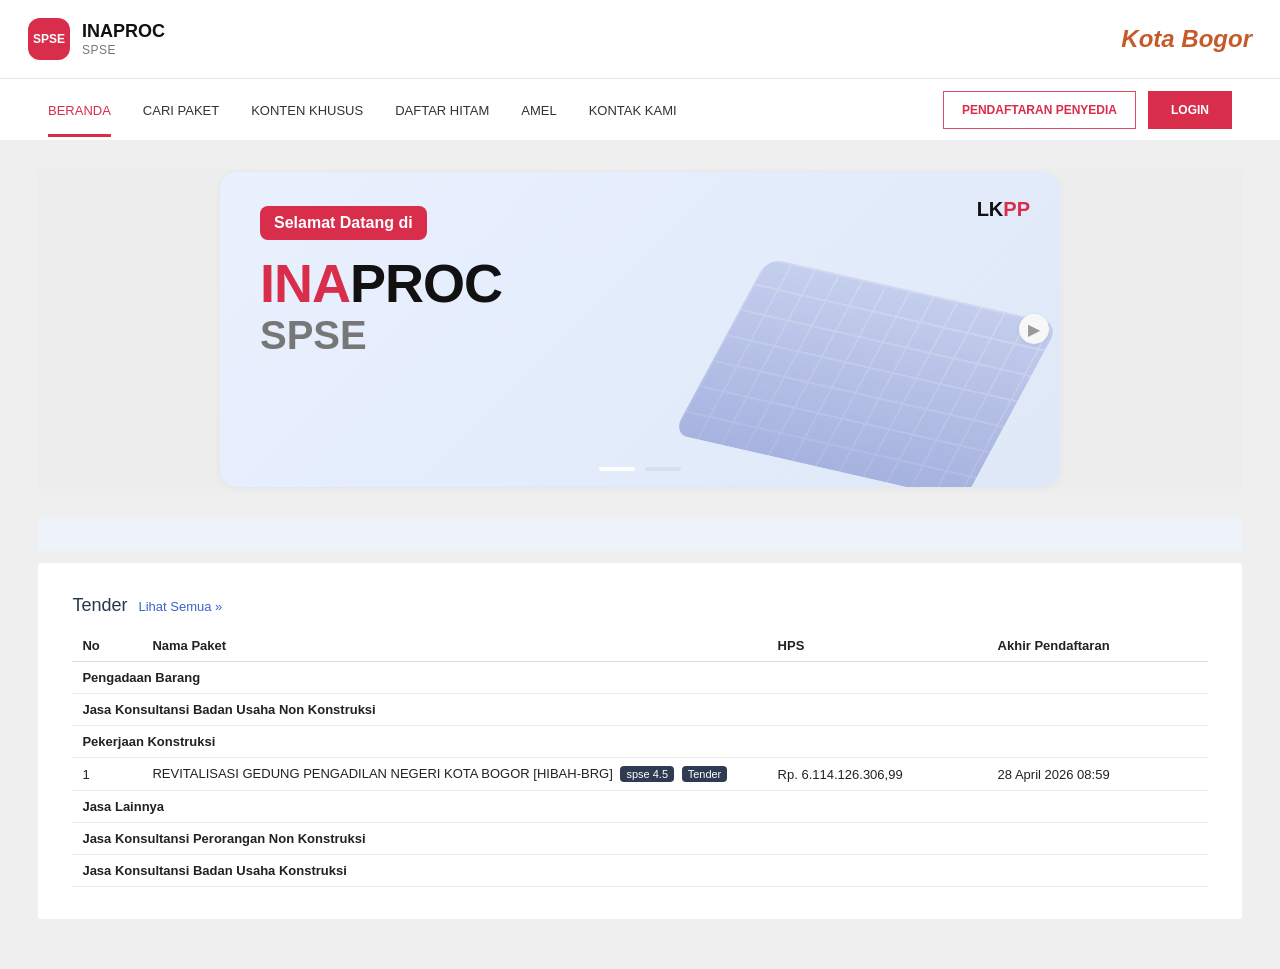
==== index.html @ 6ad7ee0e "Create index.html HELLO SIM" ====
<!DOCTYPE html>
<html lang="id">
<head>
  <meta charset="UTF-8" />
  <meta name="viewport" content="width=device-width, initial-scale=1.0" />
  <title>SIMULASI SPSE - PPK</title>
  <style>
    *{
      box-sizing:border-box;
    }

    body{
      margin:0;
      font-family:Arial, Helvetica, sans-serif;
      background:#efefef;
      color:#222;
    }

    a{
      text-decoration:none;
    }

    .hidden{
      display:none !important;
    }

    /* =========================
       TOP BAR
    ========================= */
    .topbar{
      background:#ffffff;
      border-bottom:1px solid #e5e5e5;
      padding:18px 28px;
      display:flex;
      align-items:center;
      justify-content:space-between;
    }

    .brand{
      display:flex;
      align-items:center;
      gap:12px;
    }

    .brand-logo{
      width:42px;
      height:42px;
      border-radius:12px;
      background:#d92d4c;
      display:flex;
      align-items:center;
      justify-content:center;
      color:#fff;
      font-weight:700;
      font-size:12px;
    }

    .brand-text{
      line-height:1;
    }

    .brand-text .main{
      font-size:18px;
      font-weight:800;
      color:#111;
    }

    .brand-text .sub{
      font-size:12px;
      color:#777;
      margin-top:4px;
      letter-spacing:.5px;
    }

    .city-logo{
      font-size:24px;
      font-style:italic;
      color:#c75a29;
      font-weight:700;
      white-space:nowrap;
    }

    /* =========================
       NAV
    ========================= */
    .nav{
      background:#ffffff;
      display:flex;
      align-items:center;
      gap:32px;
      padding:0 48px;
      height:62px;
      border-bottom:1px solid #ececec;
    }

    .nav a{
      color:#333;
      font-size:13px;
      text-transform:uppercase;
      padding:20px 0 16px 0;
      border-bottom:3px solid transparent;
    }

    .nav a.active{
      color:#d92d4c;
      border-bottom-color:#d92d4c;
    }

    .nav-right{
      margin-left:auto;
      display:flex;
      gap:12px;
      align-items:center;
    }

    .btn-outline{
      border:1px solid #e04b67;
      color:#d92d4c;
      background:#fff;
      padding:11px 18px;
      font-size:12px;
      font-weight:700;
      cursor:pointer;
    }

    .btn-solid{
      border:1px solid #d92d4c;
      background:#d92d4c;
      color:#fff;
      padding:11px 22px;
      font-size:12px;
      font-weight:700;
      cursor:pointer;
    }

    /* =========================
       HOME
    ========================= */
    .page{
      min-height:calc(100vh - 120px);
    }

    .home-wrap{
      padding:28px 0 50px 0;
    }

    .hero-area{
      width:min(1320px, 94%);
      margin:0 auto 28px auto;
      position:relative;
      height:320px;
      display:flex;
      align-items:center;
      justify-content:center;
      background:#ededed;
    }

    .hero-box{
      width:min(840px, 78%);
      height:315px;
      border-radius:18px;
      background:linear-gradient(135deg, #e9f1ff 0%, #dfe8f7 100%);
      position:relative;
      overflow:hidden;
      box-shadow:0 2px 10px rgba(0,0,0,.04);
      padding:34px 40px;
    }

    .hero-badge{
      display:inline-block;
      background:#d92d4c;
      color:#fff;
      font-size:16px;
      font-weight:800;
      padding:8px 14px;
      border-radius:8px;
      margin-bottom:18px;
    }

    .hero-title{
      font-size:54px;
      font-weight:900;
      line-height:.95;
      letter-spacing:-1px;
      margin:0;
      color:#111;
    }

    .hero-title .red{
      color:#d92d4c;
    }

    .hero-sub{
      font-size:40px;
      font-weight:800;
      color:#777;
      margin-top:4px;
    }

    .hero-building{
      position:absolute;
      right:34px;
      bottom:18px;
      width:320px;
      height:180px;
      border-radius:16px;
      background:
        linear-gradient(180deg, rgba(122,134,208,.35), rgba(92,108,192,.55)),
        repeating-linear-gradient(
          90deg,
          rgba(255,255,255,.8) 0,
          rgba(255,255,255,.8) 2px,
          transparent 2px,
          transparent 26px
        ),
        repeating-linear-gradient(
          180deg,
          rgba(255,255,255,.8) 0,
          rgba(255,255,255,.8) 2px,
          transparent 2px,
          transparent 26px
        );
      transform:skew(-18deg) rotate(12deg);
      opacity:.8;
    }

    .hero-lkpp{
      position:absolute;
      top:26px;
      right:30px;
      font-size:20px;
      font-weight:900;
      color:#111;
    }

    .hero-lkpp span{
      color:#d92d4c;
    }

    .slider-dot{
      position:absolute;
      bottom:16px;
      left:50%;
      transform:translateX(-50%);
      display:flex;
      gap:10px;
    }

    .slider-dot span{
      width:36px;
      height:4px;
      border-radius:999px;
      background:#d8deea;
      display:block;
    }

    .slider-dot span.active{
      background:#ffffff;
    }

    .arrow{
      position:absolute;
      top:50%;
      transform:translateY(-50%);
      width:30px;
      height:30px;
      border-radius:50%;
      background:#f7f7f7;
      box-shadow:0 1px 4px rgba(0,0,0,.08);
      color:#999;
      display:flex;
      align-items:center;
      justify-content:center;
      font-size:16px;
    }

    .arrow.left{
      left:16%;
    }

    .arrow.right{
      right:16%;
    }

    .section-strip{
      width:min(1320px, 94%);
      height:34px;
      margin:0 auto 12px auto;
      background:#edf3f9;
      border-radius:2px;
    }

    .table-card{
      width:min(1320px, 94%);
      margin:0 auto;
      background:#ffffff;
      border-radius:3px;
      padding:32px 34px;
    }

    .table-title{
      font-size:18px;
      color:#26364d;
      margin-bottom:14px;
    }

    .table-title a{
      font-size:13px;
      color:#3a62c7;
      margin-left:6px;
    }

    table{
      width:100%;
      border-collapse:collapse;
      font-size:13px;
    }

    thead th{
      text-align:left;
      padding:8px 10px;
      border-bottom:1px solid #dadada;
    }

    tbody td{
      padding:8px 10px;
      border-bottom:1px solid #ececec;
    }

    .badge-mini{
      display:inline-block;
      font-size:11px;
      background:#2f3b52;
      color:#fff;
      border-radius:4px;
      padding:2px 6px;
      margin-left:4px;
    }

    /* =========================
       MODAL PILIH USER
    ========================= */
    .modal-overlay{
      position:fixed;
      inset:0;
      background:rgba(0,0,0,.35);
      display:flex;
      align-items:center;
      justify-content:center;
      z-index:50;
      padding:20px;
    }

    .modal{
      width:560px;
      max-width:100%;
      background:#fff;
      border-radius:4px;
      overflow:hidden;
      box-shadow:0 10px 30px rgba(0,0,0,.2);
    }

    .modal-head{
      padding:14px 16px;
      border-bottom:1px solid #ddd;
      font-size:14px;
      color:#444;
      display:flex;
      align-items:center;
      justify-content:space-between;
    }

    .close-btn{
      border:none;
      background:none;
      font-size:24px;
      line-height:1;
      cursor:pointer;
      color:#888;
    }

    .modal-body{
      padding:30px 24px 36px 24px;
      display:flex;
      justify-content:center;
      gap:14px;
    }

    .choice-btn{
      min-width:170px;
      height:34px;
      border:1px solid #d5dbe4;
      background:#fff;
      color:#3c4560;
      font-size:16px;
      cursor:pointer;
    }

    /* =========================
       LOGIN PAGE
    ========================= */
    .login-page{
      min-height:100vh;
      background:#efefef;
    }

    .login-center{
      max-width:360px;
      margin:0 auto;
      padding-top:130px;
      padding-bottom:80px;
      text-align:center;
    }

    .login-brand{
      display:inline-flex;
      align-items:center;
      gap:10px;
      margin-bottom:28px;
    }

    .login-card{
      background:#f9f9f9;
      padding:20px 18px 22px 18px;
      border-radius:2px;
      box-shadow:0 0 0 1px rgba(0,0,0,.03);
      text-align:left;
    }

    .login-title{
      text-align:center;
      font-size:18px;
      font-weight:800;
      color:#13233f;
      margin-bottom:18px;
    }

    .input-group{
      display:flex;
      margin-bottom:14px;
      width:100%;
    }

    .icon-box{
      width:34px;
      min-width:34px;
      background:#f0f0f0;
      border:1px solid #ccd3db;
      border-right:none;
      display:flex;
      align-items:center;
      justify-content:center;
      color:#506070;
      font-size:14px;
    }

    .input-group input{
      width:100%;
      height:34px;
      border:1px solid #ccd3db;
      outline:none;
      padding:0 12px;
      font-size:14px;
      background:#fff;
    }

    .input-group input[readonly],
    .input-group input[disabled]{
      background:#f7f9fb;
      color:#2d3d55;
      cursor:not-allowed;
    }

    .eye-btn{
      width:38px;
      border:1px solid #ccd3db;
      border-left:none;
      background:#f0f0f0;
      cursor:pointer;
      color:#506070;
      font-size:15px;
    }

    .captcha-box{
      width:205px;
      height:58px;
      margin:0 auto 8px auto;
      background:
        linear-gradient(transparent 0, transparent 100%),
        repeating-linear-gradient(
          0deg,
          rgba(0,0,0,.28) 0,
          rgba(0,0,0,.28) 1px,
          transparent 1px,
          transparent 9px
        ),
        repeating-linear-gradient(
          90deg,
          rgba(0,0,0,.28) 0,
          rgba(0,0,0,.28) 1px,
          transparent 1px,
          transparent 9px
        );
      display:flex;
      align-items:center;
      justify-content:center;
      font-size:26px;
      font-weight:900;
      color:#111;
      letter-spacing:1px;
      user-select:none;
      position:relative;
      overflow:hidden;
    }

    .captcha-box::before{
      content:"";
      position:absolute;
      width:160%;
      height:4px;
      background:#000;
      transform:rotate(-12deg);
      top:24px;
      left:-25%;
      opacity:.9;
    }

    .captcha-note{
      text-align:center;
      font-size:13px;
      margin:8px 0 12px 0;
      color:#222;
    }

    .small-note{
      text-align:center;
      font-size:12px;
      color:#444;
      line-height:1.45;
      margin:10px 0 14px 0;
    }

    .small-note a{
      color:#2157c8;
    }

    .login-submit{
      display:block;
      width:170px;
      height:30px;
      margin:0 auto 16px auto;
      border:1px solid #d6d6d6;
      background:#fff;
      cursor:pointer;
    }

    .back-home{
      text-align:center;
      font-size:13px;
      margin-bottom:18px;
    }

    .back-home a{
      color:#3560d0;
    }

    .forgot{
      text-align:center;
      font-size:13px;
    }

    .forgot a{
      color:#3560d0;
    }

    /* =========================
       PLACEHOLDER PAGE
    ========================= */
    .after-login{
      min-height:100vh;
      background:#f3f5f8;
    }

    .after-wrap{
      width:min(1100px, 94%);
      margin:0 auto;
      padding:28px 0 50px 0;
    }

    .info-card{
      background:#fff;
      border-radius:14px;
      padding:24px;
      box-shadow:0 8px 24px rgba(0,0,0,.06);
      margin-top:24px;
    }

    .info-card h2{
      margin:0 0 10px 0;
      font-size:24px;
      color:#15233b;
    }

    .info-card p{
      margin:0;
      color:#5d6a7c;
      line-height:1.6;
    }

    .user-chip{
      display:inline-flex;
      align-items:center;
      gap:10px;
      background:#eef3fb;
      color:#183b72;
      border:1px solid #d7e3f6;
      border-radius:999px;
      padding:10px 14px;
      font-size:14px;
      font-weight:700;
    }

    .next-btn{
      margin-top:18px;
      display:inline-block;
      background:#d92d4c;
      color:#fff;
      padding:12px 18px;
      border-radius:10px;
      font-weight:700;
    }

    @media (max-width: 900px){
      .nav{
        gap:18px;
        padding:0 18px;
        overflow:auto;
      }

      .city-logo{
        display:none;
      }

      .hero-box{
        width:92%;
        height:auto;
        min-height:300px;
      }

      .hero-title{
        font-size:42px;
      }

      .hero-sub{
        font-size:28px;
      }

      .hero-building{
        width:220px;
        height:130px;
        right:18px;
      }

      .arrow.left{
        left:6px;
      }

      .arrow.right{
        right:6px;
      }
    }

    @media (max-width: 640px){
      .topbar{
        padding:14px 16px;
      }

      .nav{
        height:auto;
        padding:10px 12px;
      }

      .hero-area{
        height:auto;
      }

      .hero-box{
        padding:24px 20px 70px 20px;
      }

      .hero-title{
        font-size:34px;
      }

      .hero-sub{
        font-size:24px;
      }

      .hero-building{
        position:absolute;
        width:180px;
        height:110px;
      }

      .modal-body{
        flex-direction:column;
        align-items:center;
      }

      .choice-btn{
        width:100%;
        max-width:260px;
      }
    }
  </style>
</head>
<body>
  <!-- =========================
       HOME PAGE
  ========================= -->
  <section id="homePage" class="page">
    <div class="topbar">
      <div class="brand">
        <div class="brand-logo">SPSE</div>
        <div class="brand-text">
          <div class="main">INAPROC</div>
          <div class="sub">SPSE</div>
        </div>
      </div>
      <div class="city-logo">Kota Bogor</div>
    </div>

    <div class="nav">
      <a href="#" class="active">BERANDA</a>
      <a href="#">CARI PAKET</a>
      <a href="#">KONTEN KHUSUS</a>
      <a href="#">DAFTAR HITAM</a>
      <a href="#">AMEL</a>
      <a href="#">KONTAK KAMI</a>

      <div class="nav-right">
        <button class="btn-outline">PENDAFTARAN PENYEDIA</button>
        <button class="btn-solid" id="openLoginBtn">LOGIN</button>
      </div>
    </div>

    <div class="home-wrap">
      <div class="hero-area">
        <div class="arrow left">&#9664;</div>

        <div class="hero-box">
          <div class="hero-lkpp">LK<span>PP</span></div>
          <div class="hero-badge">Selamat Datang di</div>
          <h1 class="hero-title">
            <span class="red">INA</span>PROC
          </h1>
          <div class="hero-sub">SPSE</div>
          <div class="hero-building"></div>

          <div class="slider-dot">
            <span class="active"></span>
            <span></span>
          </div>
        </div>

        <div class="arrow right">&#9654;</div>
      </div>

      <div class="section-strip"></div>

      <div class="table-card">
        <div class="table-title">
          Tender <a href="#">Lihat Semua »</a>
        </div>

        <table>
          <thead>
            <tr>
              <th style="width:70px;">No</th>
              <th>Nama Paket</th>
              <th style="width:220px;">HPS</th>
              <th style="width:220px;">Akhir Pendaftaran</th>
            </tr>
          </thead>
          <tbody>
            <tr>
              <td colspan="4"><strong>Pengadaan Barang</strong></td>
            </tr>
            <tr>
              <td colspan="4"><strong>Jasa Konsultansi Badan Usaha Non Konstruksi</strong></td>
            </tr>
            <tr>
              <td colspan="4"><strong>Pekerjaan Konstruksi</strong></td>
            </tr>
            <tr>
              <td>1</td>
              <td>
                REVITALISASI GEDUNG PENGADILAN NEGERI KOTA BOGOR [HIBAH-BRG]
                <span class="badge-mini">spse 4.5</span>
                <span class="badge-mini">Tender</span>
              </td>
              <td>Rp. 6.114.126.306,99</td>
              <td>28 April 2026 08:59</td>
            </tr>
            <tr>
              <td colspan="4"><strong>Jasa Lainnya</strong></td>
            </tr>
            <tr>
              <td colspan="4"><strong>Jasa Konsultansi Perorangan Non Konstruksi</strong></td>
            </tr>
            <tr>
              <td colspan="4"><strong>Jasa Konsultansi Badan Usaha Konstruksi</strong></td>
            </tr>
          </tbody>
        </table>
      </div>
    </div>
  </section>

  <!-- =========================
       LOGIN CHOICE MODAL
  ========================= -->
  <div id="loginModal" class="modal-overlay hidden">
    <div class="modal">
      <div class="modal-head">
        <span>PILIH JENIS USER</span>
        <button class="close-btn" id="closeModalBtn">&times;</button>
      </div>
      <div class="modal-body">
        <button class="choice-btn" id="penyediaBtn">PENYEDIA</button>
        <button class="choice-btn" id="nonPenyediaBtn">NON PENYEDIA</button>
      </div>
    </div>
  </div>

  <!-- =========================
       LOGIN NON PENYEDIA
  ========================= -->
  <section id="loginPage" class="login-page hidden">
    <div class="login-center">
      <div class="login-brand">
        <div class="brand-logo">SPSE</div>
        <div class="brand-text">
          <div class="main">INAPROC</div>
          <div class="sub">SPSE</div>
        </div>
      </div>

      <div class="login-card">
        <div class="login-title">LOGIN NON PENYEDIA</div>

        <div class="input-group">
          <div class="icon-box">👤</div>
          <input
            type="text"
            id="userIdField"
            value="PPK"
            readonly
          />
        </div>

        <div class="input-group">
          <div class="icon-box">🔒</div>
          <input
            type="password"
            id="passwordField"
            value="ppk12345"
            readonly
          />
          <button class="eye-btn" id="togglePasswordBtn" type="button">👁</button>
        </div>

        <div class="captcha-box" id="captchaText">zsbmjq</div>
        <div class="captcha-note">
          Untuk menjamin keamanan, isikan Kode di atas!
        </div>

        <div class="input-group">
          <div class="icon-box">🛡️</div>
          <input
            type="text"
            id="captchaField"
            value="zsbmjq"
            readonly
          />
        </div>

        <div class="small-note">
          Jika Anda kesulitan membaca Kode di atas,<br />
          <a href="#" id="refreshCaptchaLink">klik di sini</a> untuk mengganti Kode baru.
        </div>

        <button class="login-submit" id="loginSubmitBtn" type="button">Login</button>

        <div class="back-home">
          Kembali ke <a href="#" id="backHomeBtn">Beranda</a>
        </div>

        <div class="forgot">
          <a href="#">🔒 Lupa Password?</a>
        </div>
      </div>
    </div>
  </section>

  <!-- =========================
       AFTER LOGIN PLACEHOLDER
  ========================= -->
  <section id="afterLoginPage" class="after-login hidden">
    <div class="topbar">
      <div class="brand">
        <div class="brand-logo">SPSE</div>
        <div class="brand-text">
          <div class="main">INAPROC</div>
          <div class="sub">SIMULASI PPK</div>
        </div>
      </div>
      <div class="user-chip">
        Login sebagai: <span id="loggedUserText">PPK</span>
      </div>
    </div>

    <div class="after-wrap">
      <div class="info-card">
        <h2>Berhasil Login</h2>
        <p>
          Ini baru tahap awal simulasi login Non Penyedia untuk user PPK.
          Setelah ini, tahap berikutnya kita buat halaman menu dan form
          <strong>Pencatatan Paket Non Tender</strong>.
        </p>

        <a href="#" class="next-btn">Lanjut ke Tahap Berikutnya</a>
      </div>
    </div>
  </section>

  <script>
    const homePage = document.getElementById("homePage");
    const loginModal = document.getElementById("loginModal");
    const loginPage = document.getElementById("loginPage");
    const afterLoginPage = document.getElementById("afterLoginPage");

    const openLoginBtn = document.getElementById("openLoginBtn");
    const closeModalBtn = document.getElementById("closeModalBtn");
    const nonPenyediaBtn = document.getElementById("nonPenyediaBtn");
    const penyediaBtn = document.getElementById("penyediaBtn");

    const togglePasswordBtn = document.getElementById("togglePasswordBtn");
    const passwordField = document.getElementById("passwordField");
    const loginSubmitBtn = document.getElementById("loginSubmitBtn");
    const backHomeBtn = document.getElementById("backHomeBtn");
    const refreshCaptchaLink = document.getElementById("refreshCaptchaLink");
    const captchaText = document.getElementById("captchaText");
    const captchaField = document.getElementById("captchaField");
    const loggedUserText = document.getElementById("loggedUserText");

    function showPage(pageName){
      homePage.classList.add("hidden");
      loginPage.classList.add("hidden");
      afterLoginPage.classList.add("hidden");
      loginModal.classList.add("hidden");

      if(pageName === "home"){
        homePage.classList.remove("hidden");
      }

      if(pageName === "login"){
        loginPage.classList.remove("hidden");
      }

      if(pageName === "after-login"){
        afterLoginPage.classList.remove("hidden");
      }
    }

    function openModal(){
      loginModal.classList.remove("hidden");
    }

    function closeModal(){
      loginModal.classList.add("hidden");
    }

    openLoginBtn.addEventListener("click", function(){
      openModal();
    });

    closeModalBtn.addEventListener("click", function(){
      closeModal();
    });

    loginModal.addEventListener("click", function(e){
      if(e.target === loginModal){
        closeModal();
      }
    });

    penyediaBtn.addEventListener("click", function(){
      alert("Untuk sementara simulasi baru dibuat untuk user NON PENYEDIA / PPK.");
    });

    nonPenyediaBtn.addEventListener("click", function(){
      closeModal();
      showPage("login");
      window.scrollTo(0, 0);
    });

    togglePasswordBtn.addEventListener("click", function(){
      if(passwordField.type === "password"){
        passwordField.type = "text";
      } else {
        passwordField.type = "password";
      }
    });

    function generateCaptcha(length = 6){
      const chars = "abcdefghjkmnpqrstuvwxyz23456789";
      let result = "";
      for(let i = 0; i < length; i++){
        result += chars.charAt(Math.floor(Math.random() * chars.length));
      }
      return result;
    }

    refreshCaptchaLink.addEventListener("click", function(e){
      e.preventDefault();
      const newCaptcha = generateCaptcha(6);
      captchaText.textContent = newCaptcha;
      captchaField.value = newCaptcha;
    });

    loginSubmitBtn.addEventListener("click", function(){
      loggedUserText.textContent = "PPK";
      showPage("after-login");
      window.scrollTo(0, 0);
    });

    backHomeBtn.addEventListener("click", function(e){
      e.preventDefault();
      showPage("home");
      window.scrollTo(0, 0);
    });

    showPage("home");
  </script>
</body>
</html>
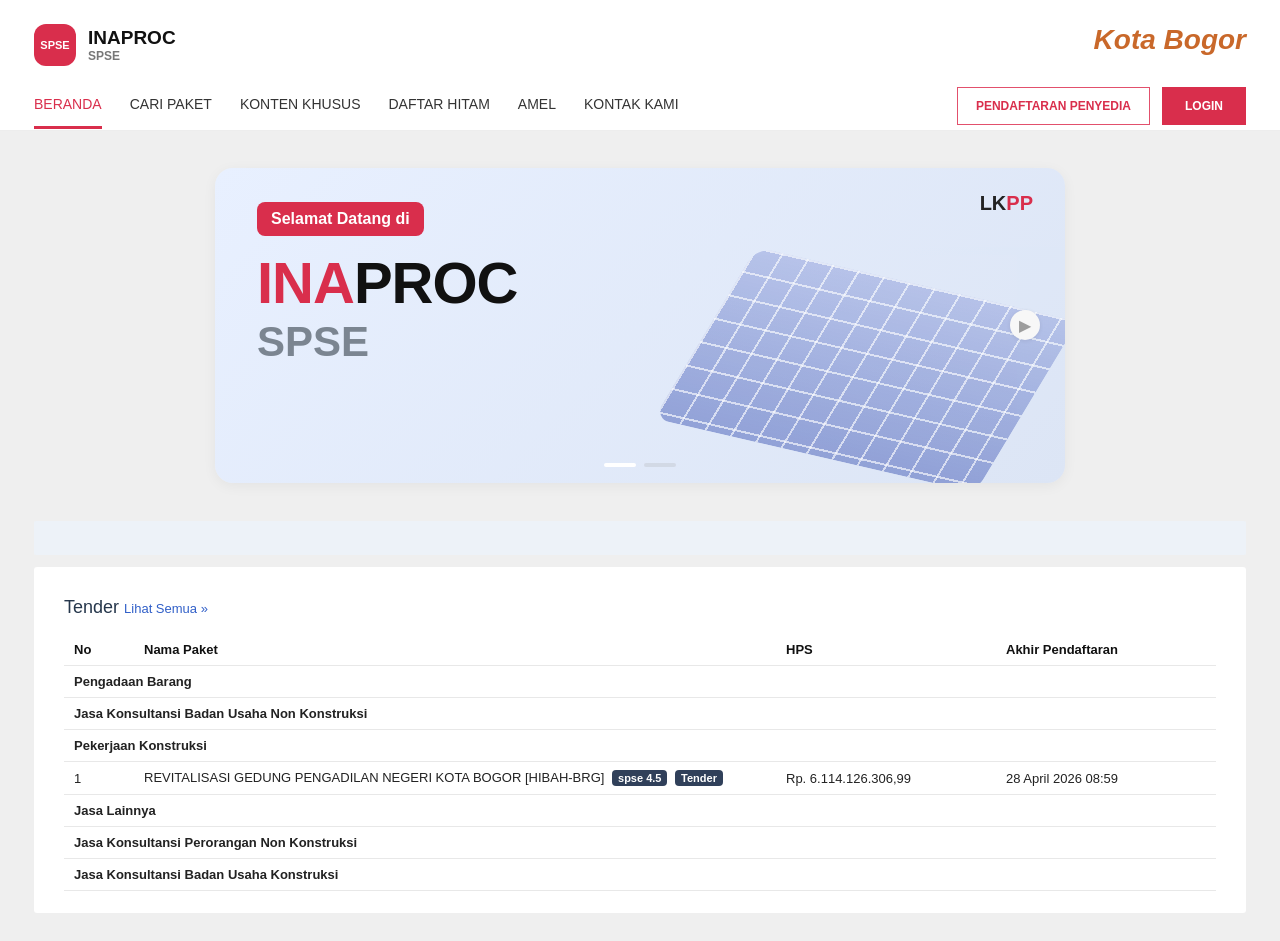
==== commit 93253d45: "Update index.html step 2 hell" ====
--- a/index.html
+++ b/index.html
@@ -3,7 +3,7 @@
 <head>
   <meta charset="UTF-8" />
   <meta name="viewport" content="width=device-width, initial-scale=1.0" />
-  <title>SIMULASI SPSE - PPK</title>
+  <title>Simulasi SPSE PPK - Pencatatan Non Tender</title>
   <style>
     *{
       box-sizing:border-box;
@@ -18,41 +18,58 @@
 
     a{
       text-decoration:none;
+      color:inherit;
+    }
+
+    button,
+    select,
+    input{
+      font-family:inherit;
     }
 
     .hidden{
       display:none !important;
     }
 
-    /* =========================
-       TOP BAR
-    ========================= */
+    .container{
+      width:calc(100% - 68px);
+      margin:0 auto;
+    }
+
     .topbar{
-      background:#ffffff;
-      border-bottom:1px solid #e5e5e5;
-      padding:18px 28px;
-      display:flex;
-      align-items:center;
+      background:#fff;
+      min-height:120px;
+      border-bottom:1px solid #ededed;
+      padding:20px 0 0 0;
+    }
+
+    .topbar-inner{
+      width:calc(100% - 68px);
+      margin:0 auto;
+      display:flex;
       justify-content:space-between;
+      align-items:flex-start;
     }
 
     .brand{
       display:flex;
       align-items:center;
       gap:12px;
-    }
-
-    .brand-logo{
+      padding-top:4px;
+    }
+
+    .brand-icon{
       width:42px;
       height:42px;
       border-radius:12px;
-      background:#d92d4c;
+      background:#d92e4c;
       display:flex;
       align-items:center;
       justify-content:center;
       color:#fff;
+      font-size:11px;
       font-weight:700;
-      font-size:12px;
+      flex:none;
     }
 
     .brand-text{
@@ -60,115 +77,101 @@
     }
 
     .brand-text .main{
-      font-size:18px;
+      font-size:19px;
       font-weight:800;
       color:#111;
     }
 
     .brand-text .sub{
+      margin-top:3px;
       font-size:12px;
       color:#777;
+      font-weight:700;
+    }
+
+    .logo-kota{
+      font-size:28px;
+      font-weight:700;
+      font-style:italic;
+      color:#c9682a;
       margin-top:4px;
-      letter-spacing:.5px;
-    }
-
-    .city-logo{
-      font-size:24px;
-      font-style:italic;
-      color:#c75a29;
-      font-weight:700;
+      user-select:none;
+    }
+
+    .nav{
+      width:calc(100% - 68px);
+      margin:16px auto 0 auto;
+      display:flex;
+      align-items:center;
+      gap:28px;
+      min-height:48px;
+      overflow:auto;
       white-space:nowrap;
     }
 
-    /* =========================
-       NAV
-    ========================= */
-    .nav{
-      background:#ffffff;
-      display:flex;
-      align-items:center;
-      gap:32px;
-      padding:0 48px;
-      height:62px;
-      border-bottom:1px solid #ececec;
-    }
-
     .nav a{
+      font-size:14px;
       color:#333;
-      font-size:13px;
-      text-transform:uppercase;
-      padding:20px 0 16px 0;
+      padding:12px 0 14px 0;
       border-bottom:3px solid transparent;
     }
 
     .nav a.active{
-      color:#d92d4c;
-      border-bottom-color:#d92d4c;
+      color:#d92e4c;
+      border-bottom-color:#d92e4c;
     }
 
     .nav-right{
       margin-left:auto;
       display:flex;
+      align-items:center;
       gap:12px;
-      align-items:center;
     }
 
     .btn-outline{
-      border:1px solid #e04b67;
-      color:#d92d4c;
+      border:1px solid #e2506c;
       background:#fff;
+      color:#d92e4c;
+      font-size:12px;
       padding:11px 18px;
-      font-size:12px;
       font-weight:700;
       cursor:pointer;
     }
 
-    .btn-solid{
-      border:1px solid #d92d4c;
-      background:#d92d4c;
+    .btn-danger{
+      border:1px solid #d92e4c;
+      background:#d92e4c;
       color:#fff;
+      font-size:12px;
       padding:11px 22px;
-      font-size:12px;
       font-weight:700;
       cursor:pointer;
     }
 
-    /* =========================
-       HOME
-    ========================= */
-    .page{
-      min-height:calc(100vh - 120px);
-    }
-
-    .home-wrap{
-      padding:28px 0 50px 0;
-    }
-
     .hero-area{
-      width:min(1320px, 94%);
-      margin:0 auto 28px auto;
+      margin:24px auto 26px auto;
+      width:calc(100% - 68px);
+      min-height:340px;
+      display:flex;
+      justify-content:center;
+      align-items:center;
       position:relative;
-      height:320px;
-      display:flex;
-      align-items:center;
-      justify-content:center;
-      background:#ededed;
-    }
-
-    .hero-box{
-      width:min(840px, 78%);
-      height:315px;
+    }
+
+    .hero-slide{
+      width:min(850px, 78%);
+      min-height:315px;
       border-radius:18px;
-      background:linear-gradient(135deg, #e9f1ff 0%, #dfe8f7 100%);
+      background:linear-gradient(135deg, #e8f0ff 0%, #dce5f5 100%);
+      box-shadow:0 3px 14px rgba(0,0,0,.05);
       position:relative;
       overflow:hidden;
-      box-shadow:0 2px 10px rgba(0,0,0,.04);
-      padding:34px 40px;
+      padding:34px 42px;
     }
 
     .hero-badge{
       display:inline-block;
-      background:#d92d4c;
+      background:#d92e4c;
       color:#fff;
       font-size:16px;
       font-weight:800;
@@ -178,136 +181,122 @@
     }
 
     .hero-title{
-      font-size:54px;
+      font-size:58px;
       font-weight:900;
-      line-height:.95;
-      letter-spacing:-1px;
+      line-height:1;
       margin:0;
       color:#111;
+      letter-spacing:-1px;
     }
 
     .hero-title .red{
-      color:#d92d4c;
+      color:#d92e4c;
     }
 
     .hero-sub{
-      font-size:40px;
+      margin-top:6px;
+      font-size:42px;
       font-weight:800;
-      color:#777;
-      margin-top:4px;
-    }
-
-    .hero-building{
+      color:#7b8591;
+    }
+
+    .hero-build{
       position:absolute;
+      width:330px;
+      height:190px;
       right:34px;
       bottom:18px;
-      width:320px;
-      height:180px;
       border-radius:16px;
       background:
-        linear-gradient(180deg, rgba(122,134,208,.35), rgba(92,108,192,.55)),
-        repeating-linear-gradient(
-          90deg,
-          rgba(255,255,255,.8) 0,
-          rgba(255,255,255,.8) 2px,
-          transparent 2px,
-          transparent 26px
-        ),
-        repeating-linear-gradient(
-          180deg,
-          rgba(255,255,255,.8) 0,
-          rgba(255,255,255,.8) 2px,
-          transparent 2px,
-          transparent 26px
-        );
-      transform:skew(-18deg) rotate(12deg);
-      opacity:.8;
+        repeating-linear-gradient(90deg, rgba(255,255,255,.65) 0, rgba(255,255,255,.65) 2px, transparent 2px, transparent 26px),
+        repeating-linear-gradient(180deg, rgba(255,255,255,.65) 0, rgba(255,255,255,.65) 2px, transparent 2px, transparent 26px),
+        linear-gradient(180deg, rgba(117,135,210,.45), rgba(83,105,189,.65));
+      transform:rotate(13deg) skew(-18deg);
+      opacity:.85;
     }
 
     .hero-lkpp{
       position:absolute;
-      top:26px;
-      right:30px;
+      top:24px;
+      right:32px;
       font-size:20px;
       font-weight:900;
-      color:#111;
-    }
-
-    .hero-lkpp span{
-      color:#d92d4c;
-    }
-
-    .slider-dot{
+    }
+
+    .hero-lkpp .red{
+      color:#d92e4c;
+    }
+
+    .hero-arrow{
+      width:30px;
+      height:30px;
+      border-radius:50%;
+      display:flex;
+      align-items:center;
+      justify-content:center;
+      background:#f7f7f7;
+      box-shadow:0 1px 4px rgba(0,0,0,.08);
+      color:#9d9d9d;
+      position:absolute;
+      top:50%;
+      transform:translateY(-50%);
+      user-select:none;
+    }
+
+    .hero-arrow.left{
+      left:17%;
+    }
+
+    .hero-arrow.right{
+      right:17%;
+    }
+
+    .hero-dots{
       position:absolute;
       bottom:16px;
       left:50%;
       transform:translateX(-50%);
       display:flex;
-      gap:10px;
-    }
-
-    .slider-dot span{
-      width:36px;
+      gap:8px;
+    }
+
+    .hero-dots span{
+      display:block;
+      width:32px;
       height:4px;
       border-radius:999px;
-      background:#d8deea;
-      display:block;
-    }
-
-    .slider-dot span.active{
-      background:#ffffff;
-    }
-
-    .arrow{
-      position:absolute;
-      top:50%;
-      transform:translateY(-50%);
-      width:30px;
-      height:30px;
-      border-radius:50%;
-      background:#f7f7f7;
-      box-shadow:0 1px 4px rgba(0,0,0,.08);
-      color:#999;
-      display:flex;
-      align-items:center;
-      justify-content:center;
-      font-size:16px;
-    }
-
-    .arrow.left{
-      left:16%;
-    }
-
-    .arrow.right{
-      right:16%;
-    }
-
-    .section-strip{
-      width:min(1320px, 94%);
+      background:#d2d9e5;
+    }
+
+    .hero-dots span.active{
+      background:#fff;
+    }
+
+    .strip{
+      width:calc(100% - 68px);
       height:34px;
       margin:0 auto 12px auto;
-      background:#edf3f9;
+      background:#edf2f8;
       border-radius:2px;
     }
 
-    .table-card{
-      width:min(1320px, 94%);
-      margin:0 auto;
-      background:#ffffff;
+    .panel{
+      width:calc(100% - 68px);
+      margin:0 auto 28px auto;
+      background:#fff;
       border-radius:3px;
-      padding:32px 34px;
-    }
-
-    .table-title{
+      padding:30px 30px 22px 30px;
+    }
+
+    .panel-title{
       font-size:18px;
-      color:#26364d;
-      margin-bottom:14px;
-    }
-
-    .table-title a{
+      color:#26374c;
+      margin-bottom:16px;
+    }
+
+    .panel-title a{
+      color:#305fc8;
       font-size:13px;
-      color:#3a62c7;
-      margin-left:6px;
     }
 
     table{
@@ -316,38 +305,41 @@
       font-size:13px;
     }
 
-    thead th{
+    th,
+    td{
+      padding:8px 10px;
+      border-bottom:1px solid #e8e8e8;
+      vertical-align:middle;
+    }
+
+    th{
       text-align:left;
-      padding:8px 10px;
-      border-bottom:1px solid #dadada;
-    }
-
-    tbody td{
-      padding:8px 10px;
-      border-bottom:1px solid #ececec;
-    }
-
-    .badge-mini{
+      color:#111;
+    }
+
+    .tag{
       display:inline-block;
-      font-size:11px;
-      background:#2f3b52;
+      background:#30405a;
       color:#fff;
       border-radius:4px;
+      font-size:11px;
       padding:2px 6px;
+      font-weight:700;
       margin-left:4px;
     }
 
-    /* =========================
-       MODAL PILIH USER
-    ========================= */
+    .green{
+      background:#21a55b;
+    }
+
     .modal-overlay{
       position:fixed;
       inset:0;
-      background:rgba(0,0,0,.35);
+      background:rgba(0,0,0,.34);
       display:flex;
       align-items:center;
       justify-content:center;
-      z-index:50;
+      z-index:5000;
       padding:20px;
     }
 
@@ -357,57 +349,54 @@
       background:#fff;
       border-radius:4px;
       overflow:hidden;
-      box-shadow:0 10px 30px rgba(0,0,0,.2);
+      box-shadow:0 15px 38px rgba(0,0,0,.22);
     }
 
     .modal-head{
       padding:14px 16px;
       border-bottom:1px solid #ddd;
+      display:flex;
+      justify-content:space-between;
+      align-items:center;
       font-size:14px;
       color:#444;
-      display:flex;
-      align-items:center;
-      justify-content:space-between;
-    }
-
-    .close-btn{
+    }
+
+    .modal-body{
+      padding:30px 24px 36px 24px;
+      display:flex;
+      gap:14px;
+      justify-content:center;
+    }
+
+    .modal-close{
+      background:none;
       border:none;
-      background:none;
       font-size:24px;
-      line-height:1;
       cursor:pointer;
       color:#888;
-    }
-
-    .modal-body{
-      padding:30px 24px 36px 24px;
-      display:flex;
-      justify-content:center;
-      gap:14px;
+      line-height:1;
     }
 
     .choice-btn{
       min-width:170px;
       height:34px;
-      border:1px solid #d5dbe4;
+      border:1px solid #d8dee8;
       background:#fff;
-      color:#3c4560;
+      color:#34425e;
       font-size:16px;
       cursor:pointer;
     }
 
-    /* =========================
-       LOGIN PAGE
-    ========================= */
     .login-page{
       min-height:100vh;
       background:#efefef;
     }
 
-    .login-center{
+    .login-wrap{
       max-width:360px;
       margin:0 auto;
-      padding-top:130px;
+      padding-top:126px;
       padding-bottom:80px;
       text-align:center;
     }
@@ -420,65 +409,61 @@
     }
 
     .login-card{
-      background:#f9f9f9;
+      background:#f8f8f8;
       padding:20px 18px 22px 18px;
       border-radius:2px;
+      text-align:left;
       box-shadow:0 0 0 1px rgba(0,0,0,.03);
-      text-align:left;
     }
 
     .login-title{
       text-align:center;
       font-size:18px;
       font-weight:800;
-      color:#13233f;
+      color:#14243f;
       margin-bottom:18px;
     }
 
-    .input-group{
-      display:flex;
+    .field-row{
+      display:flex;
+      width:100%;
       margin-bottom:14px;
-      width:100%;
-    }
-
-    .icon-box{
+    }
+
+    .field-icon{
       width:34px;
       min-width:34px;
-      background:#f0f0f0;
+      display:flex;
+      align-items:center;
+      justify-content:center;
       border:1px solid #ccd3db;
       border-right:none;
-      display:flex;
-      align-items:center;
-      justify-content:center;
-      color:#506070;
-      font-size:14px;
-    }
-
-    .input-group input{
+      background:#f0f0f0;
+      color:#5d6777;
+    }
+
+    .field-row input{
       width:100%;
       height:34px;
       border:1px solid #ccd3db;
       outline:none;
       padding:0 12px;
+      background:#fff;
       font-size:14px;
-      background:#fff;
-    }
-
-    .input-group input[readonly],
-    .input-group input[disabled]{
+    }
+
+    .field-row input[readonly]{
       background:#f7f9fb;
-      color:#2d3d55;
+      color:#2a3b56;
       cursor:not-allowed;
     }
 
     .eye-btn{
-      width:38px;
+      width:40px;
       border:1px solid #ccd3db;
       border-left:none;
       background:#f0f0f0;
       cursor:pointer;
-      color:#506070;
-      font-size:15px;
     }
 
     .captcha-box{
@@ -486,54 +471,36 @@
       height:58px;
       margin:0 auto 8px auto;
       background:
-        linear-gradient(transparent 0, transparent 100%),
-        repeating-linear-gradient(
-          0deg,
-          rgba(0,0,0,.28) 0,
-          rgba(0,0,0,.28) 1px,
-          transparent 1px,
-          transparent 9px
-        ),
-        repeating-linear-gradient(
-          90deg,
-          rgba(0,0,0,.28) 0,
-          rgba(0,0,0,.28) 1px,
-          transparent 1px,
-          transparent 9px
-        );
+        repeating-linear-gradient(0deg, rgba(0,0,0,.27) 0, rgba(0,0,0,.27) 1px, transparent 1px, transparent 9px),
+        repeating-linear-gradient(90deg, rgba(0,0,0,.27) 0, rgba(0,0,0,.27) 1px, transparent 1px, transparent 9px),
+        #fff;
       display:flex;
       align-items:center;
       justify-content:center;
+      position:relative;
       font-size:26px;
       font-weight:900;
-      color:#111;
       letter-spacing:1px;
       user-select:none;
-      position:relative;
       overflow:hidden;
     }
 
     .captcha-box::before{
       content:"";
       position:absolute;
-      width:160%;
+      width:150%;
       height:4px;
       background:#000;
-      transform:rotate(-12deg);
-      top:24px;
+      top:22px;
       left:-25%;
-      opacity:.9;
-    }
-
-    .captcha-note{
+      transform:rotate(-11deg);
+    }
+
+    .text-center{
       text-align:center;
-      font-size:13px;
-      margin:8px 0 12px 0;
-      color:#222;
     }
 
     .small-note{
-      text-align:center;
       font-size:12px;
       color:#444;
       line-height:1.45;
@@ -541,167 +508,580 @@
     }
 
     .small-note a{
-      color:#2157c8;
-    }
-
-    .login-submit{
+      color:#315ec9;
+    }
+
+    .login-btn{
       display:block;
       width:170px;
       height:30px;
-      margin:0 auto 16px auto;
       border:1px solid #d6d6d6;
       background:#fff;
+      margin:0 auto 16px auto;
       cursor:pointer;
     }
 
-    .back-home{
-      text-align:center;
+    .system-page{
+      min-height:100vh;
+      background:#efefef;
+    }
+
+    .system-top{
+      background:#fff;
+      min-height:144px;
+      border-bottom:1px solid #ededed;
+      padding-top:20px;
+    }
+
+    .system-top-inner{
+      width:calc(100% - 68px);
+      margin:0 auto;
+      display:flex;
+      align-items:flex-start;
+      justify-content:space-between;
+    }
+
+    .system-nav{
+      width:calc(100% - 68px);
+      margin:16px auto 0 auto;
+      display:flex;
+      gap:40px;
+      align-items:center;
+      overflow:auto;
+      white-space:nowrap;
+    }
+
+    .system-nav a{
+      font-size:14px;
+      color:#222;
+      padding:12px 0 14px 0;
+      border-bottom:3px solid transparent;
+    }
+
+    .system-nav a.active{
+      color:#d92e4c;
+      border-bottom-color:#d92e4c;
+    }
+
+    .logout-btn{
+      border:1px solid #d92e4c;
+      background:#d92e4c;
+      color:#fff;
+      padding:11px 18px;
+      font-size:12px;
+      font-weight:700;
+      cursor:pointer;
+    }
+
+    .system-bar{
+      width:calc(100% - 68px);
+      margin:12px auto 0 auto;
+      background:#d8dde3;
+      min-height:38px;
+      border-radius:4px;
+      display:flex;
+      align-items:center;
+      justify-content:space-between;
+      padding:0 12px;
+      gap:14px;
       font-size:13px;
-      margin-bottom:18px;
-    }
-
-    .back-home a{
-      color:#3560d0;
-    }
-
-    .forgot{
-      text-align:center;
-      font-size:13px;
-    }
-
-    .forgot a{
-      color:#3560d0;
-    }
-
-    /* =========================
-       PLACEHOLDER PAGE
-    ========================= */
-    .after-login{
-      min-height:100vh;
-      background:#f3f5f8;
-    }
-
-    .after-wrap{
-      width:min(1100px, 94%);
-      margin:0 auto;
-      padding:28px 0 50px 0;
-    }
-
-    .info-card{
-      background:#fff;
-      border-radius:14px;
-      padding:24px;
-      box-shadow:0 8px 24px rgba(0,0,0,.06);
-      margin-top:24px;
-    }
-
-    .info-card h2{
-      margin:0 0 10px 0;
-      font-size:24px;
-      color:#15233b;
-    }
-
-    .info-card p{
-      margin:0;
-      color:#5d6a7c;
-      line-height:1.6;
-    }
-
-    .user-chip{
+      color:#21344f;
+    }
+
+    .left-mini{
+      display:flex;
+      gap:14px;
+      align-items:center;
+      flex-wrap:wrap;
+    }
+
+    .mini-link{
+      display:inline-block;
+      background:#27364f;
+      color:#fff;
+      font-size:12px;
+      padding:2px 8px;
+      border-radius:4px;
+      font-weight:700;
+    }
+
+    .right-mini{
+      margin-left:auto;
+      display:flex;
+      gap:10px;
+      align-items:center;
+      flex-wrap:wrap;
+      justify-content:flex-end;
+    }
+
+    .notif-badge{
       display:inline-flex;
       align-items:center;
-      gap:10px;
-      background:#eef3fb;
-      color:#183b72;
-      border:1px solid #d7e3f6;
-      border-radius:999px;
+      justify-content:center;
+      min-width:20px;
+      height:18px;
+      border-radius:4px;
+      background:#f24b44;
+      color:#fff;
+      font-size:11px;
+      font-weight:700;
+      padding:0 6px;
+    }
+
+    .menu-tabs{
+      width:calc(100% - 68px);
+      margin:24px auto 0 auto;
+      display:flex;
+      align-items:flex-end;
+      gap:4px;
+      overflow:auto;
+      white-space:nowrap;
+    }
+
+    .menu-tab{
+      padding:12px 16px;
+      background:#f4f4f4;
+      color:#2f5ed0;
+      border:1px solid transparent;
+      font-size:14px;
+      cursor:pointer;
+    }
+
+    .menu-tab.active{
+      background:#fff;
+      color:#444;
+      border-color:#ececec;
+      border-bottom-color:#fff;
+    }
+
+    .content-block{
+      width:calc(100% - 68px);
+      margin:0 auto 28px auto;
+      background:#fff;
+      border-radius:3px;
+      padding:12px 12px 18px 12px;
+    }
+
+    .section-header{
+      background:#d6dbe2;
+      color:#1f3150;
       padding:10px 14px;
+      font-size:15px;
+      font-weight:700;
+      border-radius:2px;
+      margin-bottom:14px;
+    }
+
+    .notice{
+      background:#eaf4ff;
+      border:1px solid #d5e7fb;
+      color:#274e7d;
+      padding:16px 16px;
+      line-height:1.55;
+      margin-bottom:14px;
+    }
+
+    .action-row{
+      display:flex;
+      gap:8px;
+      align-items:center;
+      flex-wrap:wrap;
+      margin-bottom:14px;
+    }
+
+    .btn-green{
+      background:#22a652;
+      border:1px solid #22a652;
+      color:#fff;
+      font-size:13px;
+      padding:8px 14px;
+      font-weight:700;
+      cursor:pointer;
+      border-radius:3px;
+    }
+
+    .btn-blue{
+      background:#1681ff;
+      border:1px solid #1681ff;
+      color:#fff;
+      font-size:13px;
+      padding:8px 14px;
+      font-weight:700;
+      cursor:pointer;
+      border-radius:3px;
+    }
+
+    .sub-row{
+      display:flex;
+      align-items:center;
+      justify-content:space-between;
+      margin-bottom:14px;
+      gap:14px;
+      flex-wrap:wrap;
+    }
+
+    .search-box{
+      display:flex;
+      align-items:center;
+      gap:8px;
+      font-size:13px;
+    }
+
+    .search-box input{
+      width:160px;
+      height:28px;
+      border:1px solid #cfd7df;
+      padding:0 8px;
+      background:#fff;
+    }
+
+    .table-simple{
+      width:100%;
+      border-collapse:collapse;
+    }
+
+    .table-simple thead th{
+      border-bottom:1px solid #d9dde3;
+      padding:8px 6px;
+      font-size:13px;
+      background:#fff;
+    }
+
+    .table-simple tbody td{
+      padding:7px 6px;
+      border-bottom:1px solid #e6e9ed;
+      font-size:13px;
+    }
+
+    .btn-dark{
+      display:inline-block;
+      background:#47576c;
+      color:#fff;
+      padding:5px 9px;
+      border-radius:3px;
+      font-size:12px;
+      font-weight:700;
+      cursor:pointer;
+      border:none;
+    }
+
+    .crumb{
+      background:#d6dbe2;
+      color:#243652;
+      padding:11px 14px;
+      border-radius:2px;
       font-size:14px;
       font-weight:700;
-    }
-
-    .next-btn{
-      margin-top:18px;
+      margin-bottom:14px;
+    }
+
+    .crumb .blue{
+      color:#2f5ed0;
+    }
+
+    .notice-yellow{
+      background:#f8f2dd;
+      color:#3d2d08;
+      padding:14px 16px;
+      line-height:1.55;
+      margin:14px 0 14px 0;
+      border-left:4px solid #e8d28b;
+      border-radius:2px;
+    }
+
+    .form-table{
+      width:100%;
+      border-collapse:collapse;
+      margin-top:8px;
+    }
+
+    .form-table td{
+      border:1px solid #d8dfe7;
+      padding:8px 12px;
+      vertical-align:middle;
+    }
+
+    .form-label{
+      width:225px;
+      background:#eef2f5;
+      font-weight:700;
+      color:#111;
+    }
+
+    .form-field{
+      background:#fff;
+    }
+
+    .req{
+      color:#d92e4c;
+      font-weight:700;
+    }
+
+    .select-control,
+    .text-control{
+      width:100%;
+      max-width:100%;
+      height:36px;
+      border:1px solid #cfd7df;
+      background:#fff;
+      padding:0 12px;
+      font-size:13px;
+      color:#333;
+    }
+
+    .select-control[disabled],
+    .text-control[disabled]{
+      background:#f5f7f9;
+      color:#666;
+      cursor:not-allowed;
+    }
+
+    .inline-field{
+      display:flex;
+      align-items:center;
+      gap:8px;
+      flex-wrap:wrap;
+    }
+
+    .refresh-btn{
+      width:38px;
+      height:34px;
+      border:none;
+      background:#1681ff;
+      color:#fff;
+      border-radius:3px;
+      font-size:18px;
+      cursor:pointer;
+    }
+
+    .pager{
+      display:flex;
+      justify-content:flex-end;
+      gap:2px;
+      margin-top:10px;
+    }
+
+    .pager button{
+      width:26px;
+      height:24px;
+      border:1px solid #d0d6dd;
+      background:#fff;
+      cursor:pointer;
+      color:#666;
+    }
+
+    .footer-action{
+      margin-top:12px;
+      display:flex;
+      align-items:center;
+      justify-content:space-between;
+      gap:12px;
+      flex-wrap:wrap;
+    }
+
+    .pill-method{
       display:inline-block;
-      background:#d92d4c;
+      background:#3b4b62;
       color:#fff;
-      padding:12px 18px;
+      border-radius:4px;
+      font-size:11px;
+      padding:2px 6px;
+      font-weight:700;
+      margin-left:4px;
+    }
+
+    .tour-overlay{
+      position:fixed;
+      inset:0;
+      background:rgba(0,0,0,.55);
+      z-index:9999;
+      display:none;
+      pointer-events:auto;
+    }
+
+    .tour-highlight{
+      position:absolute;
+      border:3px solid #39d5ff;
+      border-radius:12px;
+      box-shadow:
+        0 0 0 9999px rgba(0,0,0,.55),
+        0 0 0 6px rgba(57,213,255,.18);
+      transition:all .25s ease;
+      pointer-events:none;
+    }
+
+    .tour-card{
+      position:absolute;
+      width:320px;
+      background:#0f1820;
+      color:#fff;
+      border-radius:14px;
+      box-shadow:0 10px 30px rgba(0,0,0,.35);
+      padding:16px 16px 14px 16px;
+      transition:all .25s ease;
+    }
+
+    .tour-card h4{
+      margin:0 0 8px 0;
+      font-size:18px;
+    }
+
+    .tour-card p{
+      margin:0 0 14px 0;
+      font-size:14px;
+      line-height:1.5;
+      color:#e7eef8;
+    }
+
+    .tour-actions{
+      display:flex;
+      justify-content:flex-end;
+      gap:8px;
+    }
+
+    .tour-btn{
+      border:none;
+      border-radius:999px;
+      padding:10px 16px;
+      font-weight:700;
+      cursor:pointer;
+      font-size:14px;
+    }
+
+    .tour-btn.secondary{
+      background:#035d6a;
+      color:#fff;
+    }
+
+    .tour-btn.primary{
+      background:#7ad6ea;
+      color:#062430;
+      box-shadow:inset 0 0 0 2px #0d2430;
+    }
+
+    .tour-arrow{
+      position:absolute;
+      width:0;
+      height:0;
+      border-left:16px solid transparent;
+      border-right:16px solid transparent;
+      border-top:24px solid #39d5ff;
+      filter:drop-shadow(0 2px 3px rgba(0,0,0,.25));
+      transition:all .25s ease;
+    }
+
+    .confirm-overlay{
+      position:fixed;
+      inset:0;
+      background:rgba(0,0,0,.48);
+      z-index:12000;
+      display:none;
+      align-items:flex-start;
+      justify-content:center;
+      padding-top:104px;
+    }
+
+    .confirm-box{
+      width:560px;
+      max-width:calc(100% - 40px);
+      background:#0d171f;
+      color:#fff;
+      border-radius:16px;
+      box-shadow:0 10px 28px rgba(0,0,0,.35);
+      padding:34px 24px 20px 24px;
+    }
+
+    .confirm-title{
+      font-size:18px;
+      font-weight:700;
+      margin-bottom:18px;
+    }
+
+    .confirm-msg{
+      font-size:14px;
+      line-height:1.5;
+      margin-bottom:24px;
+      color:#ecf3ff;
+    }
+
+    .confirm-actions{
+      display:flex;
+      justify-content:flex-end;
+      gap:10px;
+    }
+
+    .confirm-actions button{
+      border:none;
+      border-radius:999px;
+      padding:14px 24px;
+      font-size:15px;
+      font-weight:700;
+      cursor:pointer;
+    }
+
+    .btn-cancel{
+      background:#02596f;
+      color:#fff;
+    }
+
+    .btn-ok{
+      background:#79d7ea;
+      color:#062534;
+      box-shadow:inset 0 0 0 3px #0b212a;
+    }
+
+    .toast{
+      position:fixed;
+      right:22px;
+      bottom:22px;
+      z-index:13000;
+      background:#0f766e;
+      color:#fff;
+      padding:12px 16px;
       border-radius:10px;
+      box-shadow:0 10px 24px rgba(0,0,0,.18);
+      display:none;
+      font-size:14px;
       font-weight:700;
     }
 
     @media (max-width: 900px){
-      .nav{
-        gap:18px;
-        padding:0 18px;
-        overflow:auto;
-      }
-
-      .city-logo{
+      .container,
+      .topbar-inner,
+      .nav,
+      .hero-area,
+      .strip,
+      .panel,
+      .system-top-inner,
+      .system-nav,
+      .system-bar,
+      .menu-tabs,
+      .content-block{
+        width:calc(100% - 24px);
+      }
+
+      .hero-slide{
+        width:100%;
+      }
+
+      .hero-arrow.left{
+        left:0;
+      }
+
+      .hero-arrow.right{
+        right:0;
+      }
+
+      .logo-kota{
         display:none;
       }
 
-      .hero-box{
-        width:92%;
-        height:auto;
-        min-height:300px;
-      }
-
-      .hero-title{
-        font-size:42px;
-      }
-
-      .hero-sub{
-        font-size:28px;
-      }
-
-      .hero-building{
-        width:220px;
-        height:130px;
-        right:18px;
-      }
-
-      .arrow.left{
-        left:6px;
-      }
-
-      .arrow.right{
-        right:6px;
-      }
-    }
-
-    @media (max-width: 640px){
-      .topbar{
-        padding:14px 16px;
-      }
-
-      .nav{
-        height:auto;
-        padding:10px 12px;
-      }
-
-      .hero-area{
-        height:auto;
-      }
-
-      .hero-box{
-        padding:24px 20px 70px 20px;
-      }
-
-      .hero-title{
-        font-size:34px;
-      }
-
-      .hero-sub{
-        font-size:24px;
-      }
-
-      .hero-building{
-        position:absolute;
+      .form-label{
         width:180px;
-        height:110px;
-      }
-
+      }
+    }
+
+    @media (max-width: 700px){
       .modal-body{
         flex-direction:column;
         align-items:center;
@@ -711,337 +1091,1142 @@
         width:100%;
         max-width:260px;
       }
+
+      .hero-build{
+        width:220px;
+        height:130px;
+      }
+
+      .hero-title{
+        font-size:42px;
+      }
+
+      .hero-sub{
+        font-size:30px;
+      }
+
+      .form-table,
+      .form-table tbody,
+      .form-table tr,
+      .form-table td{
+        display:block;
+        width:100%;
+      }
+
+      .form-label{
+        border-bottom:none !important;
+      }
+
+      .tour-card{
+        width:280px;
+      }
     }
   </style>
 </head>
 <body>
-  <!-- =========================
-       HOME PAGE
-  ========================= -->
-  <section id="homePage" class="page">
+  <!-- HOME -->
+  <section id="homePage">
     <div class="topbar">
-      <div class="brand">
-        <div class="brand-logo">SPSE</div>
+      <div class="topbar-inner">
+        <div class="brand">
+          <div class="brand-icon">SPSE</div>
+          <div class="brand-text">
+            <div class="main">INAPROC</div>
+            <div class="sub">SPSE</div>
+          </div>
+        </div>
+        <div class="logo-kota">Kota Bogor</div>
+      </div>
+
+      <div class="nav">
+        <a href="#" class="active">BERANDA</a>
+        <a href="#">CARI PAKET</a>
+        <a href="#">KONTEN KHUSUS</a>
+        <a href="#">DAFTAR HITAM</a>
+        <a href="#">AMEL</a>
+        <a href="#">KONTAK KAMI</a>
+
+        <div class="nav-right">
+          <button class="btn-outline">PENDAFTARAN PENYEDIA</button>
+          <button class="btn-danger" id="btnOpenLogin">LOGIN</button>
+        </div>
+      </div>
+    </div>
+
+    <div class="hero-area">
+      <div class="hero-arrow left">◀</div>
+      <div class="hero-slide">
+        <div class="hero-lkpp">LK<span class="red">PP</span></div>
+        <div class="hero-badge">Selamat Datang di</div>
+        <h1 class="hero-title"><span class="red">INA</span>PROC</h1>
+        <div class="hero-sub">SPSE</div>
+        <div class="hero-build"></div>
+        <div class="hero-dots">
+          <span class="active"></span>
+          <span></span>
+        </div>
+      </div>
+      <div class="hero-arrow right">▶</div>
+    </div>
+
+    <div class="strip"></div>
+
+    <div class="panel">
+      <div class="panel-title">
+        Tender <a href="#">Lihat Semua »</a>
+      </div>
+      <table>
+        <thead>
+          <tr>
+            <th style="width:70px;">No</th>
+            <th>Nama Paket</th>
+            <th style="width:220px;">HPS</th>
+            <th style="width:220px;">Akhir Pendaftaran</th>
+          </tr>
+        </thead>
+        <tbody>
+          <tr>
+            <td colspan="4"><strong>Pengadaan Barang</strong></td>
+          </tr>
+          <tr>
+            <td colspan="4"><strong>Jasa Konsultansi Badan Usaha Non Konstruksi</strong></td>
+          </tr>
+          <tr>
+            <td colspan="4"><strong>Pekerjaan Konstruksi</strong></td>
+          </tr>
+          <tr>
+            <td>1</td>
+            <td>
+              REVITALISASI GEDUNG PENGADILAN NEGERI KOTA BOGOR [HIBAH-BRG]
+              <span class="tag">spse 4.5</span>
+              <span class="tag">Tender</span>
+            </td>
+            <td>Rp. 6.114.126.306,99</td>
+            <td>28 April 2026 08:59</td>
+          </tr>
+          <tr>
+            <td colspan="4"><strong>Jasa Lainnya</strong></td>
+          </tr>
+          <tr>
+            <td colspan="4"><strong>Jasa Konsultansi Perorangan Non Konstruksi</strong></td>
+          </tr>
+          <tr>
+            <td colspan="4"><strong>Jasa Konsultansi Badan Usaha Konstruksi</strong></td>
+          </tr>
+        </tbody>
+      </table>
+    </div>
+  </section>
+
+  <!-- LOGIN CHOICE MODAL -->
+  <div id="loginChoiceModal" class="modal-overlay hidden">
+    <div class="modal">
+      <div class="modal-head">
+        <span>PILIH JENIS USER</span>
+        <button class="modal-close" id="btnCloseLoginChoice">&times;</button>
+      </div>
+      <div class="modal-body">
+        <button class="choice-btn" id="btnPenyedia">PENYEDIA</button>
+        <button class="choice-btn" id="btnNonPenyedia">NON PENYEDIA</button>
+      </div>
+    </div>
+  </div>
+
+  <!-- LOGIN PAGE -->
+  <section id="loginPage" class="login-page hidden">
+    <div class="login-wrap">
+      <div class="login-brand">
+        <div class="brand-icon">SPSE</div>
         <div class="brand-text">
           <div class="main">INAPROC</div>
           <div class="sub">SPSE</div>
         </div>
       </div>
-      <div class="city-logo">Kota Bogor</div>
-    </div>
-
-    <div class="nav">
-      <a href="#" class="active">BERANDA</a>
-      <a href="#">CARI PAKET</a>
-      <a href="#">KONTEN KHUSUS</a>
-      <a href="#">DAFTAR HITAM</a>
-      <a href="#">AMEL</a>
-      <a href="#">KONTAK KAMI</a>
-
-      <div class="nav-right">
-        <button class="btn-outline">PENDAFTARAN PENYEDIA</button>
-        <button class="btn-solid" id="openLoginBtn">LOGIN</button>
+
+      <div class="login-card">
+        <div class="login-title">LOGIN NON PENYEDIA</div>
+
+        <div class="field-row">
+          <div class="field-icon">👤</div>
+          <input type="text" id="loginUsername" value="PPK" readonly />
+        </div>
+
+        <div class="field-row">
+          <div class="field-icon">🔒</div>
+          <input type="password" id="loginPassword" value="ppk12345" readonly />
+          <button class="eye-btn" id="btnTogglePass" type="button">👁</button>
+        </div>
+
+        <div class="captcha-box" id="captchaBox">zsbmjq</div>
+
+        <div class="text-center" style="font-size:13px; margin:8px 0 12px 0;">
+          Untuk menjamin keamanan, isikan Kode di atas!
+        </div>
+
+        <div class="field-row">
+          <div class="field-icon">🛡️</div>
+          <input type="text" id="captchaInput" value="zsbmjq" readonly />
+        </div>
+
+        <div class="small-note text-center">
+          Jika Anda kesulitan membaca Kode di atas,<br />
+          <a href="#" id="btnRefreshCaptcha">klik di sini</a> untuk mengganti Kode baru.
+        </div>
+
+        <button class="login-btn" id="btnDoLogin" type="button">Login</button>
+
+        <div class="text-center" style="font-size:13px; margin-bottom:18px;">
+          Kembali ke <a href="#" id="btnBackHome" style="color:#3560d0;">Beranda</a>
+        </div>
+
+        <div class="text-center" style="font-size:13px;">
+          <a href="#" style="color:#3560d0;">🔒 Lupa Password?</a>
+        </div>
       </div>
     </div>
-
-    <div class="home-wrap">
-      <div class="hero-area">
-        <div class="arrow left">&#9664;</div>
-
-        <div class="hero-box">
-          <div class="hero-lkpp">LK<span>PP</span></div>
-          <div class="hero-badge">Selamat Datang di</div>
-          <h1 class="hero-title">
-            <span class="red">INA</span>PROC
-          </h1>
-          <div class="hero-sub">SPSE</div>
-          <div class="hero-building"></div>
-
-          <div class="slider-dot">
-            <span class="active"></span>
-            <span></span>
+  </section>
+
+  <!-- SYSTEM PAGE -->
+  <section id="systemPage" class="system-page hidden">
+    <div class="system-top">
+      <div class="system-top-inner">
+        <div class="brand">
+          <div class="brand-icon">SPSE</div>
+          <div class="brand-text">
+            <div class="main">INAPROC</div>
+            <div class="sub">SPSE</div>
           </div>
         </div>
-
-        <div class="arrow right">&#9654;</div>
+        <div class="logo-kota">Kota Bogor</div>
       </div>
 
-      <div class="section-strip"></div>
-
-      <div class="table-card">
-        <div class="table-title">
-          Tender <a href="#">Lihat Semua »</a>
-        </div>
-
-        <table>
+      <div class="system-nav">
+        <a href="#" id="navBeranda" class="active">BERANDA</a>
+        <a href="#" id="navDaftarPaket">DAFTAR PAKET</a>
+        <a href="#">AMEL</a>
+        <a href="#">INBOX</a>
+        <a href="#">LOG AKSES</a>
+        <a href="#">GANTI PASSWORD</a>
+        <div class="nav-right">
+          <button class="logout-btn" id="btnLogout">⏻ LOGOUT</button>
+        </div>
+      </div>
+
+      <div class="system-bar">
+        <div class="left-mini">
+          <span style="font-weight:700;">⇵</span>
+          <span class="mini-link">▣ Petunjuk Penggunaan</span>
+          <span class="mini-link">Aplikasi e-Procurement Lainnya</span>
+        </div>
+        <div class="right-mini">
+          <span><a href="#" style="color:#315ec9;">Lia Kania Dewi</a> - Pejabat Pembuat Komitmen</span>
+          <span>|</span>
+          <span><a href="#" style="color:#315ec9;">🔑 Enable 2FA</a></span>
+          <span>✉️</span>
+          <span class="notif-badge">163</span>
+          <span style="color:#21a55b;">⬢</span>
+        </div>
+      </div>
+    </div>
+
+    <!-- HOME INSIDE SYSTEM -->
+    <div id="systemHomeView">
+      <div class="menu-tabs">
+        <div class="menu-tab active">Tender</div>
+        <div class="menu-tab" id="tabNonTenderHome">Non Tender</div>
+        <div class="menu-tab" id="tabPencatatanNonTenderHome">Pencatatan Non Tender</div>
+        <div class="menu-tab">Pencatatan Swakelola</div>
+        <div class="menu-tab">Pencatatan Pengadaan Darurat</div>
+      </div>
+
+      <div class="content-block">
+        <div class="section-header">Paket Tender/Seleksi PPK</div>
+
+        <div class="notice">
+          Fitur e-Kontrak akan aktif jika:<br />
+          - Sudah masuk tahapan SPPBJ atau sudah melewati tahapan Upload Dokumen Penawaran untuk Tender Cepat;<br />
+          - Pokja Pemilihan sudah menetapkan dan mengumumkan pemenang;<br />
+          - Seluruh sanggah sudah dijawab oleh Pokja Pemilihan; dan/atau<br />
+          - Seluruh jawaban sanggah Salah/Ditolak.
+        </div>
+
+        <table class="form-table" style="margin-top:0;">
+          <tr>
+            <td class="form-label">Status</td>
+            <td class="form-field">
+              <select class="select-control" style="width:120px;">
+                <option>Tender Aktif</option>
+              </select>
+            </td>
+          </tr>
+        </table>
+
+        <div class="sub-row" style="margin-top:14px;">
+          <div style="font-size:13px;">
+            Tampilkan
+            <select class="select-control" style="width:56px; height:28px; padding:0 6px;">
+              <option>25</option>
+            </select>
+            data
+          </div>
+          <div class="search-box">
+            <span>Cari:</span>
+            <input type="text" placeholder="Kode Tender, Nama Tend" />
+          </div>
+        </div>
+
+        <table class="table-simple">
           <thead>
             <tr>
-              <th style="width:70px;">No</th>
-              <th>Nama Paket</th>
-              <th style="width:220px;">HPS</th>
-              <th style="width:220px;">Akhir Pendaftaran</th>
+              <th style="width:180px;">Kode Tender</th>
+              <th>Nama Tender</th>
+              <th style="width:220px;">Tahap</th>
+              <th style="width:170px;"></th>
             </tr>
           </thead>
           <tbody>
             <tr>
-              <td colspan="4"><strong>Pengadaan Barang</strong></td>
+              <td>2505163</td>
+              <td>BM Peralatan dan Mesin - Pengadaan Meja Kerja Pejabat <span class="pill-method">Lelang Sederhana</span> <span class="pill-method" style="background:#1aaa55;">spse 4</span></td>
+              <td><a href="#" style="color:#315ec9;">Tender Sudah Selesai</a></td>
+              <td><button class="btn-dark">e-Kontrak</button> <button class="btn-dark">Batal</button></td>
             </tr>
             <tr>
-              <td colspan="4"><strong>Jasa Konsultansi Badan Usaha Non Konstruksi</strong></td>
+              <td>2498163</td>
+              <td>Belanja Cetak <span class="pill-method">Lelang Sederhana</span> <span class="pill-method" style="background:#1aaa55;">spse 4</span></td>
+              <td><a href="#" style="color:#315ec9;">Tender Sudah Selesai</a></td>
+              <td><button class="btn-dark">e-Kontrak</button> <button class="btn-dark">Batal</button></td>
             </tr>
             <tr>
-              <td colspan="4"><strong>Pekerjaan Konstruksi</strong></td>
+              <td>2466163</td>
+              <td>Belanja Peralatan dan Bahan Pakai Habis Rumah Tangga <span class="pill-method">Lelang Sederhana</span> <span class="pill-method" style="background:#1aaa55;">spse 4</span></td>
+              <td><a href="#" style="color:#315ec9;">Tender Sudah Selesai</a></td>
+              <td><button class="btn-dark">e-Kontrak</button> <button class="btn-dark">Batal</button></td>
             </tr>
             <tr>
-              <td>1</td>
-              <td>
-                REVITALISASI GEDUNG PENGADILAN NEGERI KOTA BOGOR [HIBAH-BRG]
-                <span class="badge-mini">spse 4.5</span>
-                <span class="badge-mini">Tender</span>
-              </td>
-              <td>Rp. 6.114.126.306,99</td>
-              <td>28 April 2026 08:59</td>
-            </tr>
-            <tr>
-              <td colspan="4"><strong>Jasa Lainnya</strong></td>
-            </tr>
-            <tr>
-              <td colspan="4"><strong>Jasa Konsultansi Perorangan Non Konstruksi</strong></td>
-            </tr>
-            <tr>
-              <td colspan="4"><strong>Jasa Konsultansi Badan Usaha Konstruksi</strong></td>
+              <td>2204163</td>
+              <td>Pengadaan Belanja Cetak <span class="pill-method">Lelang Sederhana</span> <span class="pill-method" style="background:#1aaa55;">spse 3</span></td>
+              <td><a href="#" style="color:#315ec9;">Tender Sudah Selesai</a></td>
+              <td><button class="btn-dark">e-Kontrak</button> <button class="btn-dark">Batal</button></td>
             </tr>
           </tbody>
         </table>
       </div>
     </div>
+
+    <!-- DAFTAR PAKET VIEW -->
+    <div id="daftarPaketView" class="hidden">
+      <div class="menu-tabs">
+        <div class="menu-tab">Tender</div>
+        <div class="menu-tab">Non Tender</div>
+        <div class="menu-tab active" id="menuPencatatanNonTender">Pencatatan Non Tender</div>
+        <div class="menu-tab">Pencatatan Swakelola</div>
+        <div class="menu-tab">Pencatatan Pengadaan Darurat</div>
+      </div>
+
+      <div class="content-block">
+        <div class="crumb"><span class="blue">Beranda</span> » Daftar Paket Non Tender</div>
+
+        <div class="notice">
+          Mohon diperhatikan amanat <strong>Peraturan Presiden Nomor 46 Tahun 2025</strong> tentang Perubahan Kedua Atas Peraturan Presiden Nomor 16 Tahun 2018 tentang Pengadaan Barang/Jasa Pemerintah sebagai berikut:<br /><br />
+          <strong>Pasal 38 Ayat 8</strong><br />
+          Pelaksanaan Pengadaan Barang/Pekerjaan Konstruksi/Jasa Lainnya dengan metode pemilihan Penyedia melalui Pengadaan Langsung dengan nilai paling sedikit di atas Rp50.000.000,00 (lima puluh juta rupiah), Penunjukan Langsung, Tender cepat, dan Tender wajib menggunakan aplikasi sistem pengadaan secara elektronik dengan <strong>fitur transaksional</strong>.<br /><br />
+          <strong>Pasal 41 Ayat 7</strong><br />
+          Pelaksanaan Pengadaan Jasa Konsultansi dengan metode pemilihan Penyedia melalui Pengadaan Langsung, Penunjukan Langsung, dan Seleksi wajib menggunakan aplikasi sistem pengadaan secara elektronik dengan <strong>fitur transaksional</strong>.
+        </div>
+
+        <div class="action-row">
+          <button class="btn-green" id="btnBuatPaketMasukForm">Buat Paket</button>
+          <button class="btn-green">Import Paket</button>
+        </div>
+
+        <div class="sub-row">
+          <div style="font-size:13px;">
+            Tampilkan
+            <select class="select-control" style="width:56px; height:28px; padding:0 6px;">
+              <option>25</option>
+            </select>
+            data
+          </div>
+          <div class="search-box">
+            <span>Cari:</span>
+            <input type="text" placeholder="" />
+          </div>
+        </div>
+
+        <table class="table-simple">
+          <thead>
+            <tr>
+              <th>Nama Paket</th>
+              <th style="width:180px;">Status</th>
+              <th style="width:180px;">Tanggal Buat</th>
+              <th style="width:320px;">Satuan Kerja</th>
+              <th style="width:140px;"></th>
+            </tr>
+          </thead>
+          <tbody>
+            <tr>
+              <td>Belanja Alat/Bahan untuk Kegiatan Kantor-Alat Tulis Kantor <span class="pill-method">Pengadaan Langsung</span> <span class="pill-method">spse 4.5</span></td>
+              <td>Paket Sudah Selesai</td>
+              <td>16 Desember 2025</td>
+              <td>BAGIAN PENGADAAN BARANG DAN JASA</td>
+              <td><button class="btn-dark">📝 Paket Pencatatan</button></td>
+            </tr>
+            <tr>
+              <td>Belanja Alat/Bahan untuk Kegiatan Kantor- Kertas dan Cover <span class="pill-method">Pengadaan Langsung</span> <span class="pill-method">spse 4.5</span></td>
+              <td>Paket Sudah Selesai</td>
+              <td>2 Oktober 2025</td>
+              <td>BAGIAN PENGADAAN BARANG DAN JASA</td>
+              <td><button class="btn-dark">📝 Paket Pencatatan</button></td>
+            </tr>
+            <tr>
+              <td>Belanja Perjalanan Dinas Biasa <span class="pill-method">Pengecualian</span> <span class="pill-method">spse 4.5</span></td>
+              <td>Paket Sudah Selesai</td>
+              <td>2 Oktober 2025</td>
+              <td>BAGIAN PENGADAAN BARANG DAN JASA</td>
+              <td><button class="btn-dark">📝 Paket Pencatatan</button></td>
+            </tr>
+          </tbody>
+        </table>
+      </div>
+    </div>
+
+    <!-- FORM BUAT PAKET VIEW -->
+    <div id="buatPaketView" class="hidden">
+      <div class="content-block" style="margin-top:22px;">
+        <div class="crumb"><span class="blue">Daftar Paket</span> » Daftar Rencana Paket</div>
+
+        <table class="form-table">
+          <tr>
+            <td class="form-label">K/L/PD/Instansi Lainnya <span class="req">*</span></td>
+            <td class="form-field">
+              <select id="instansiSelect" class="select-control">
+                <option value="">Pilih K/L/PD/Instansi Lainnya</option>
+                <option value="Kota Bogor">Kota Bogor</option>
+              </select>
+            </td>
+          </tr>
+          <tr>
+            <td class="form-label">Tahun Anggaran</td>
+            <td class="form-field">
+              <select id="tahunSelect" class="select-control" style="width:80px;">
+                <option value="2026" selected>2026</option>
+              </select>
+            </td>
+          </tr>
+          <tr>
+            <td class="form-label">Satuan Kerja <span class="req">*</span></td>
+            <td class="form-field">
+              <div class="inline-field">
+                <select id="satkerSelect" class="select-control" style="max-width:560px;">
+                  <option value="">Pilih Satuan Kerja</option>
+                </select>
+                <button class="refresh-btn" id="btnRefreshSatker" type="button">↻</button>
+              </div>
+            </td>
+          </tr>
+          <tr>
+            <td class="form-label">Metode Pemilihan</td>
+            <td class="form-field">
+              <select id="metodeSelect" class="select-control" style="max-width:340px;">
+                <option value="">Pilih Metode Pemilihan</option>
+                <option value="Penunjukan Langsung">Penunjukan Langsung</option>
+                <option value="Pengadaan Langsung">Pengadaan Langsung</option>
+                <option value="Kontes">Kontes</option>
+                <option value="Sayembara">Sayembara</option>
+                <option value="Pengecualian">Pengecualian</option>
+                <option value="Darurat">Darurat</option>
+                <option value="Tender Internasional">Tender Internasional</option>
+                <option value="Penunjukan Langsung Program Arahan Presiden">Penunjukan Langsung Program Arahan Presiden</option>
+              </select>
+            </td>
+          </tr>
+          <tr>
+            <td class="form-label"></td>
+            <td class="form-field">
+              <button class="btn-blue" id="btnUpdateRup" type="button">Update RUP</button>
+            </td>
+          </tr>
+        </table>
+
+        <div class="notice-yellow">
+          Pembuatan paket Pencatatan Non Tender dimulai dengan memilih paket yang sudah diumumkan pada Aplikasi SiRUP terlebih dahulu.
+          <strong>Paket yang belum diumumkan pada Aplikasi SiRUP akan berakibat tidak dapat membuat paket Pencatatan Non Tender.</strong>
+        </div>
+
+        <div class="sub-row">
+          <div style="font-size:13px;">
+            Tampilkan
+            <select class="select-control" style="width:56px; height:28px; padding:0 6px;">
+              <option>25</option>
+            </select>
+            data
+          </div>
+          <div class="search-box">
+            <span>Cari:</span>
+            <input type="text" id="tableSearchInput" placeholder="" />
+          </div>
+        </div>
+
+        <table class="table-simple">
+          <thead>
+            <tr>
+              <th style="width:36px;"></th>
+              <th style="width:170px;">Kode RUP</th>
+              <th>Nama Paket</th>
+              <th style="width:140px;">Sumber Dana</th>
+              <th style="width:170px;">Metode Pemilihan Penyedia</th>
+              <th style="width:140px;">Pagu</th>
+              <th style="width:120px;">Tahun Anggaran</th>
+            </tr>
+          </thead>
+          <tbody id="rupTableBody">
+            <tr>
+              <td colspan="7" style="text-align:center; color:#666;">No data available in table</td>
+            </tr>
+          </tbody>
+        </table>
+
+        <div class="pager">
+          <button>‹</button>
+          <button>›</button>
+        </div>
+
+        <div class="footer-action">
+          <div id="tableInfo" style="font-size:13px;">Tampilan 0 sampai 0 dari 0 data</div>
+          <button class="btn-green" id="btnCreatePackageFinal" type="button">🗎 Buat Paket</button>
+        </div>
+      </div>
+    </div>
   </section>
 
-  <!-- =========================
-       LOGIN CHOICE MODAL
-  ========================= -->
-  <div id="loginModal" class="modal-overlay hidden">
-    <div class="modal">
-      <div class="modal-head">
-        <span>PILIH JENIS USER</span>
-        <button class="close-btn" id="closeModalBtn">&times;</button>
-      </div>
-      <div class="modal-body">
-        <button class="choice-btn" id="penyediaBtn">PENYEDIA</button>
-        <button class="choice-btn" id="nonPenyediaBtn">NON PENYEDIA</button>
+  <!-- TOUR -->
+  <div id="tourOverlay" class="tour-overlay">
+    <div id="tourHighlight" class="tour-highlight"></div>
+    <div id="tourArrow" class="tour-arrow"></div>
+    <div id="tourCard" class="tour-card">
+      <h4 id="tourTitle">Petunjuk</h4>
+      <p id="tourText">Isi petunjuk</p>
+      <div class="tour-actions">
+        <button class="tour-btn secondary" id="tourSkipBtn">Lewati</button>
+        <button class="tour-btn primary" id="tourNextBtn">Lanjut</button>
       </div>
     </div>
   </div>
 
-  <!-- =========================
-       LOGIN NON PENYEDIA
-  ========================= -->
-  <section id="loginPage" class="login-page hidden">
-    <div class="login-center">
-      <div class="login-brand">
-        <div class="brand-logo">SPSE</div>
-        <div class="brand-text">
-          <div class="main">INAPROC</div>
-          <div class="sub">SPSE</div>
-        </div>
-      </div>
-
-      <div class="login-card">
-        <div class="login-title">LOGIN NON PENYEDIA</div>
-
-        <div class="input-group">
-          <div class="icon-box">👤</div>
-          <input
-            type="text"
-            id="userIdField"
-            value="PPK"
-            readonly
-          />
-        </div>
-
-        <div class="input-group">
-          <div class="icon-box">🔒</div>
-          <input
-            type="password"
-            id="passwordField"
-            value="ppk12345"
-            readonly
-          />
-          <button class="eye-btn" id="togglePasswordBtn" type="button">👁</button>
-        </div>
-
-        <div class="captcha-box" id="captchaText">zsbmjq</div>
-        <div class="captcha-note">
-          Untuk menjamin keamanan, isikan Kode di atas!
-        </div>
-
-        <div class="input-group">
-          <div class="icon-box">🛡️</div>
-          <input
-            type="text"
-            id="captchaField"
-            value="zsbmjq"
-            readonly
-          />
-        </div>
-
-        <div class="small-note">
-          Jika Anda kesulitan membaca Kode di atas,<br />
-          <a href="#" id="refreshCaptchaLink">klik di sini</a> untuk mengganti Kode baru.
-        </div>
-
-        <button class="login-submit" id="loginSubmitBtn" type="button">Login</button>
-
-        <div class="back-home">
-          Kembali ke <a href="#" id="backHomeBtn">Beranda</a>
-        </div>
-
-        <div class="forgot">
-          <a href="#">🔒 Lupa Password?</a>
-        </div>
+  <!-- CONFIRM -->
+  <div id="confirmOverlay" class="confirm-overlay">
+    <div class="confirm-box">
+      <div class="confirm-title">spse.inaproc.id says</div>
+      <div class="confirm-msg">Apakah benar ini Paket Anda?</div>
+      <div class="confirm-actions">
+        <button class="btn-ok" id="btnConfirmOk">OK</button>
+        <button class="btn-cancel" id="btnConfirmCancel">Cancel</button>
       </div>
     </div>
-  </section>
-
-  <!-- =========================
-       AFTER LOGIN PLACEHOLDER
-  ========================= -->
-  <section id="afterLoginPage" class="after-login hidden">
-    <div class="topbar">
-      <div class="brand">
-        <div class="brand-logo">SPSE</div>
-        <div class="brand-text">
-          <div class="main">INAPROC</div>
-          <div class="sub">SIMULASI PPK</div>
-        </div>
-      </div>
-      <div class="user-chip">
-        Login sebagai: <span id="loggedUserText">PPK</span>
-      </div>
-    </div>
-
-    <div class="after-wrap">
-      <div class="info-card">
-        <h2>Berhasil Login</h2>
-        <p>
-          Ini baru tahap awal simulasi login Non Penyedia untuk user PPK.
-          Setelah ini, tahap berikutnya kita buat halaman menu dan form
-          <strong>Pencatatan Paket Non Tender</strong>.
-        </p>
-
-        <a href="#" class="next-btn">Lanjut ke Tahap Berikutnya</a>
-      </div>
-    </div>
-  </section>
+  </div>
+
+  <div id="toast" class="toast">Paket berhasil dipilih untuk simulasi.</div>
 
   <script>
+    const CONFIG = {
+      spreadsheetId: "1ssQdLVKLPPj0dI6a_7iUwxm3L2IiPOZodIg1uE20BM0",
+      rupMasterGid: "2083920669",
+      defaultInstansi: "Kota Bogor",
+      defaultTahun: "2026",
+      playerName: "Lia Kania Dewi",
+      playerRole: "Pejabat Pembuat Komitmen"
+    };
+
+    const state = {
+      allRup: [],
+      filteredRup: [],
+      currentView: "home",
+      tutorialRunning: false,
+      selectedRows: new Set()
+    };
+
+    const METHOD_MAP = {
+      "Pengecualian": ["Dikecualikan", "Pengecualian"],
+      "Pengadaan Langsung": ["Pengadaan Langsung"],
+      "Penunjukan Langsung": ["Penunjukan Langsung"],
+      "Kontes": ["Kontes"],
+      "Sayembara": ["Sayembara"],
+      "Darurat": ["Darurat"],
+      "Tender Internasional": ["Tender Internasional"],
+      "Penunjukan Langsung Program Arahan Presiden": ["Penunjukan Langsung Program Arahan Presiden"]
+    };
+
     const homePage = document.getElementById("homePage");
-    const loginModal = document.getElementById("loginModal");
     const loginPage = document.getElementById("loginPage");
-    const afterLoginPage = document.getElementById("afterLoginPage");
-
-    const openLoginBtn = document.getElementById("openLoginBtn");
-    const closeModalBtn = document.getElementById("closeModalBtn");
-    const nonPenyediaBtn = document.getElementById("nonPenyediaBtn");
-    const penyediaBtn = document.getElementById("penyediaBtn");
-
-    const togglePasswordBtn = document.getElementById("togglePasswordBtn");
-    const passwordField = document.getElementById("passwordField");
-    const loginSubmitBtn = document.getElementById("loginSubmitBtn");
-    const backHomeBtn = document.getElementById("backHomeBtn");
-    const refreshCaptchaLink = document.getElementById("refreshCaptchaLink");
-    const captchaText = document.getElementById("captchaText");
-    const captchaField = document.getElementById("captchaField");
-    const loggedUserText = document.getElementById("loggedUserText");
-
-    function showPage(pageName){
+    const systemPage = document.getElementById("systemPage");
+
+    const loginChoiceModal = document.getElementById("loginChoiceModal");
+    const btnOpenLogin = document.getElementById("btnOpenLogin");
+    const btnCloseLoginChoice = document.getElementById("btnCloseLoginChoice");
+    const btnPenyedia = document.getElementById("btnPenyedia");
+    const btnNonPenyedia = document.getElementById("btnNonPenyedia");
+
+    const btnTogglePass = document.getElementById("btnTogglePass");
+    const loginPassword = document.getElementById("loginPassword");
+    const captchaBox = document.getElementById("captchaBox");
+    const captchaInput = document.getElementById("captchaInput");
+    const btnRefreshCaptcha = document.getElementById("btnRefreshCaptcha");
+    const btnDoLogin = document.getElementById("btnDoLogin");
+    const btnBackHome = document.getElementById("btnBackHome");
+
+    const systemHomeView = document.getElementById("systemHomeView");
+    const daftarPaketView = document.getElementById("daftarPaketView");
+    const buatPaketView = document.getElementById("buatPaketView");
+
+    const navBeranda = document.getElementById("navBeranda");
+    const navDaftarPaket = document.getElementById("navDaftarPaket");
+    const tabPencatatanNonTenderHome = document.getElementById("tabPencatatanNonTenderHome");
+    const btnBuatPaketMasukForm = document.getElementById("btnBuatPaketMasukForm");
+    const btnLogout = document.getElementById("btnLogout");
+
+    const instansiSelect = document.getElementById("instansiSelect");
+    const tahunSelect = document.getElementById("tahunSelect");
+    const satkerSelect = document.getElementById("satkerSelect");
+    const metodeSelect = document.getElementById("metodeSelect");
+    const btnRefreshSatker = document.getElementById("btnRefreshSatker");
+    const btnUpdateRup = document.getElementById("btnUpdateRup");
+    const tableSearchInput = document.getElementById("tableSearchInput");
+    const rupTableBody = document.getElementById("rupTableBody");
+    const tableInfo = document.getElementById("tableInfo");
+    const btnCreatePackageFinal = document.getElementById("btnCreatePackageFinal");
+
+    const tourOverlay = document.getElementById("tourOverlay");
+    const tourHighlight = document.getElementById("tourHighlight");
+    const tourArrow = document.getElementById("tourArrow");
+    const tourCard = document.getElementById("tourCard");
+    const tourTitle = document.getElementById("tourTitle");
+    const tourText = document.getElementById("tourText");
+    const tourNextBtn = document.getElementById("tourNextBtn");
+    const tourSkipBtn = document.getElementById("tourSkipBtn");
+
+    const confirmOverlay = document.getElementById("confirmOverlay");
+    const btnConfirmOk = document.getElementById("btnConfirmOk");
+    const btnConfirmCancel = document.getElementById("btnConfirmCancel");
+
+    const toast = document.getElementById("toast");
+
+    function showOnly(section){
       homePage.classList.add("hidden");
       loginPage.classList.add("hidden");
-      afterLoginPage.classList.add("hidden");
-      loginModal.classList.add("hidden");
-
-      if(pageName === "home"){
-        homePage.classList.remove("hidden");
-      }
-
-      if(pageName === "login"){
-        loginPage.classList.remove("hidden");
-      }
-
-      if(pageName === "after-login"){
-        afterLoginPage.classList.remove("hidden");
-      }
-    }
-
-    function openModal(){
-      loginModal.classList.remove("hidden");
-    }
-
-    function closeModal(){
-      loginModal.classList.add("hidden");
-    }
-
-    openLoginBtn.addEventListener("click", function(){
-      openModal();
-    });
-
-    closeModalBtn.addEventListener("click", function(){
-      closeModal();
-    });
-
-    loginModal.addEventListener("click", function(e){
-      if(e.target === loginModal){
-        closeModal();
-      }
-    });
-
-    penyediaBtn.addEventListener("click", function(){
-      alert("Untuk sementara simulasi baru dibuat untuk user NON PENYEDIA / PPK.");
-    });
-
-    nonPenyediaBtn.addEventListener("click", function(){
-      closeModal();
-      showPage("login");
-      window.scrollTo(0, 0);
-    });
-
-    togglePasswordBtn.addEventListener("click", function(){
-      if(passwordField.type === "password"){
-        passwordField.type = "text";
-      } else {
-        passwordField.type = "password";
-      }
-    });
-
-    function generateCaptcha(length = 6){
+      systemPage.classList.add("hidden");
+
+      if(section === "home") homePage.classList.remove("hidden");
+      if(section === "login") loginPage.classList.remove("hidden");
+      if(section === "system") systemPage.classList.remove("hidden");
+    }
+
+    function showSystemView(view){
+      systemHomeView.classList.add("hidden");
+      daftarPaketView.classList.add("hidden");
+      buatPaketView.classList.add("hidden");
+
+      navBeranda.classList.remove("active");
+      navDaftarPaket.classList.remove("active");
+
+      if(view === "systemHome"){
+        systemHomeView.classList.remove("hidden");
+        navBeranda.classList.add("active");
+      }
+
+      if(view === "daftarPaket"){
+        daftarPaketView.classList.remove("hidden");
+        navDaftarPaket.classList.add("active");
+      }
+
+      if(view === "buatPaket"){
+        buatPaketView.classList.remove("hidden");
+        navDaftarPaket.classList.add("active");
+      }
+
+      state.currentView = view;
+      window.scrollTo({ top:0, behavior:"smooth" });
+    }
+
+    function openLoginChoice(){
+      loginChoiceModal.classList.remove("hidden");
+    }
+
+    function closeLoginChoice(){
+      loginChoiceModal.classList.add("hidden");
+    }
+
+    function makeCaptcha(len = 6){
       const chars = "abcdefghjkmnpqrstuvwxyz23456789";
       let result = "";
-      for(let i = 0; i < length; i++){
-        result += chars.charAt(Math.floor(Math.random() * chars.length));
+      for(let i = 0; i < len; i++){
+        result += chars[Math.floor(Math.random() * chars.length)];
       }
       return result;
     }
 
-    refreshCaptchaLink.addEventListener("click", function(e){
+    function refreshCaptcha(){
+      const text = makeCaptcha(6);
+      captchaBox.textContent = text;
+      captchaInput.value = text;
+    }
+
+    btnOpenLogin.addEventListener("click", openLoginChoice);
+    btnCloseLoginChoice.addEventListener("click", closeLoginChoice);
+
+    loginChoiceModal.addEventListener("click", function(e){
+      if(e.target === loginChoiceModal){
+        closeLoginChoice();
+      }
+    });
+
+    btnPenyedia.addEventListener("click", function(){
+      alert("Untuk simulasi ini, user yang dipakai dulu adalah NON PENYEDIA / PPK.");
+    });
+
+    btnNonPenyedia.addEventListener("click", function(){
+      closeLoginChoice();
+      showOnly("login");
+    });
+
+    btnTogglePass.addEventListener("click", function(){
+      loginPassword.type = loginPassword.type === "password" ? "text" : "password";
+    });
+
+    btnRefreshCaptcha.addEventListener("click", function(e){
       e.preventDefault();
-      const newCaptcha = generateCaptcha(6);
-      captchaText.textContent = newCaptcha;
-      captchaField.value = newCaptcha;
+      refreshCaptcha();
     });
 
-    loginSubmitBtn.addEventListener("click", function(){
-      loggedUserText.textContent = "PPK";
-      showPage("after-login");
-      window.scrollTo(0, 0);
+    btnBackHome.addEventListener("click", function(e){
+      e.preventDefault();
+      showOnly("home");
     });
 
-    backHomeBtn.addEventListener("click", function(e){
+    btnDoLogin.addEventListener("click", async function(){
+      showOnly("system");
+      showSystemView("systemHome");
+      await ensureDataLoaded();
+      populateSatkerOptions();
+      setDefaultFormValues();
+      startTutorial();
+    });
+
+    btnLogout.addEventListener("click", function(){
+      state.selectedRows.clear();
+      closeTour();
+      showOnly("home");
+    });
+
+    navBeranda.addEventListener("click", function(e){
       e.preventDefault();
-      showPage("home");
-      window.scrollTo(0, 0);
+      showSystemView("systemHome");
     });
 
-    showPage("home");
+    navDaftarPaket.addEventListener("click", function(e){
+      e.preventDefault();
+      showSystemView("daftarPaket");
+    });
+
+    tabPencatatanNonTenderHome.addEventListener("click", function(){
+      showSystemView("daftarPaket");
+    });
+
+    btnBuatPaketMasukForm.addEventListener("click", function(){
+      showSystemView("buatPaket");
+    });
+
+    btnRefreshSatker.addEventListener("click", function(){
+      populateSatkerOptions();
+    });
+
+    btnUpdateRup.addEventListener("click", function(){
+      applyFiltersAndRender();
+    });
+
+    tableSearchInput.addEventListener("input", function(){
+      renderRupTable();
+    });
+
+    btnCreatePackageFinal.addEventListener("click", function(){
+      if(state.selectedRows.size === 0){
+        alert("Silakan centang minimal 1 paket terlebih dahulu.");
+        return;
+      }
+      confirmOverlay.style.display = "flex";
+    });
+
+    btnConfirmCancel.addEventListener("click", function(){
+      confirmOverlay.style.display = "none";
+    });
+
+    btnConfirmOk.addEventListener("click", function(){
+      confirmOverlay.style.display = "none";
+      showToast("Paket berhasil dipilih untuk simulasi.");
+    });
+
+    function showToast(message){
+      toast.textContent = message;
+      toast.style.display = "block";
+      setTimeout(() => {
+        toast.style.display = "none";
+      }, 2400);
+    }
+
+    async function ensureDataLoaded(){
+      if(state.allRup.length > 0) return;
+
+      try{
+        const url = `https://docs.google.com/spreadsheets/d/${CONFIG.spreadsheetId}/gviz/tq?gid=${CONFIG.rupMasterGid}&tqx=out:json`;
+        const res = await fetch(url);
+        const text = await res.text();
+
+        const jsonText = text.substring(47).slice(0, -2);
+        const json = JSON.parse(jsonText);
+
+        const cols = json.table.cols.map(c => (c.label || "").trim());
+        const rows = json.table.rows.map(row => {
+          const obj = {};
+          cols.forEach((col, index) => {
+            obj[col] = row.c[index] ? row.c[index].v : "";
+          });
+          return obj;
+        });
+
+        state.allRup = rows.map(item => ({
+          id_rup: String(item.id_rup || "").trim(),
+          nama_paket: String(item.nama_paket || "").trim(),
+          metode_rup: String(item.metode_rup || "").trim(),
+          pagu: item.pagu || 0,
+          satker: String(item.satker || "").trim(),
+          tahun: String(item.tahun || "").trim(),
+          sumber_dana: "APBD"
+        }));
+      }catch(err){
+        console.error(err);
+        alert("Data sheet tidak berhasil dimuat. Pastikan sheet dapat diakses publik / publish.");
+      }
+    }
+
+    function setDefaultFormValues(){
+      instansiSelect.value = CONFIG.defaultInstansi;
+      tahunSelect.value = CONFIG.defaultTahun;
+      metodeSelect.value = "";
+      satkerSelect.value = "";
+      state.filteredRup = [];
+      state.selectedRows.clear();
+      renderRupTable();
+    }
+
+    function populateSatkerOptions(){
+      const tahun = tahunSelect.value || CONFIG.defaultTahun;
+      const satkers = [...new Set(
+        state.allRup
+          .filter(item => String(item.tahun) === String(tahun))
+          .map(item => item.satker)
+          .filter(Boolean)
+      )].sort((a, b) => a.localeCompare(b, "id"));
+
+      const current = satkerSelect.value;
+      satkerSelect.innerHTML = `<option value="">Pilih Satuan Kerja</option>`;
+
+      satkers.forEach(satker => {
+        const option = document.createElement("option");
+        option.value = satker;
+        option.textContent = satker;
+        satkerSelect.appendChild(option);
+      });
+
+      if(satkers.includes(current)){
+        satkerSelect.value = current;
+      }
+    }
+
+    function isMethodMatch(selectedMethod, metodeRup){
+      if(!selectedMethod) return true;
+
+      const candidates = METHOD_MAP[selectedMethod] || [selectedMethod];
+      const normalized = String(metodeRup || "").toLowerCase();
+
+      return candidates.some(m => normalized.includes(String(m).toLowerCase()));
+    }
+
+    function applyFiltersAndRender(){
+      const instansi = instansiSelect.value;
+      const tahun = tahunSelect.value;
+      const satker = satkerSelect.value;
+      const metode = metodeSelect.value;
+
+      if(!instansi){
+        alert("Pilih K/L/PD/Instansi Lainnya terlebih dahulu.");
+        return;
+      }
+
+      if(!satker){
+        alert("Pilih Satuan Kerja terlebih dahulu.");
+        return;
+      }
+
+      if(!metode){
+        alert("Pilih Metode Pemilihan terlebih dahulu.");
+        return;
+      }
+
+      state.selectedRows.clear();
+
+      state.filteredRup = state.allRup.filter(item => {
+        const matchTahun = String(item.tahun) === String(tahun);
+        const matchSatker = String(item.satker).trim().toLowerCase() === String(satker).trim().toLowerCase();
+        const matchMetode = isMethodMatch(metode, item.metode_rup);
+        return matchTahun && matchSatker && matchMetode;
+      });
+
+      renderRupTable();
+    }
+
+    function formatRupiahShort(value){
+      const num = Number(value || 0);
+      if(num >= 1000000000){
+        return "Rp " + (num / 1000000000).toLocaleString("id-ID", { maximumFractionDigits:1 }) + " M";
+      }
+      if(num >= 1000000){
+        return "Rp " + (num / 1000000).toLocaleString("id-ID", { maximumFractionDigits:1 }) + " Jt";
+      }
+      if(num >= 1000){
+        return "Rp " + (num / 1000).toLocaleString("id-ID", { maximumFractionDigits:1 }) + " Rb";
+      }
+      return "Rp " + num.toLocaleString("id-ID");
+    }
+
+    function escapeHtml(value){
+      return String(value ?? "")
+        .replace(/&/g, "&amp;")
+        .replace(/</g, "&lt;")
+        .replace(/>/g, "&gt;")
+        .replace(/"/g, "&quot;")
+        .replace(/'/g, "&#039;");
+    }
+
+    function renderRupTable(){
+      const keyword = tableSearchInput.value.trim().toLowerCase();
+
+      const rows = state.filteredRup.filter(item => {
+        if(!keyword) return true;
+        return [
+          item.id_rup,
+          item.nama_paket,
+          item.metode_rup,
+          item.satker,
+          item.tahun
+        ].join(" ").toLowerCase().includes(keyword);
+      });
+
+      if(rows.length === 0){
+        rupTableBody.innerHTML = `
+          <tr>
+            <td colspan="7" style="text-align:center; color:#666;">No data available in table</td>
+          </tr>
+        `;
+        tableInfo.textContent = "Tampilan 0 sampai 0 dari 0 data";
+        return;
+      }
+
+      rupTableBody.innerHTML = rows.map(item => {
+        const checked = state.selectedRows.has(item.id_rup) ? "checked" : "";
+        return `
+          <tr>
+            <td>
+              <input
+                type="checkbox"
+                class="row-check"
+                data-id="${escapeHtml(item.id_rup)}"
+                ${checked}
+              />
+            </td>
+            <td>${escapeHtml(item.id_rup)}</td>
+            <td><a href="#" style="color:#2f5ed0;">${escapeHtml(item.nama_paket)}</a></td>
+            <td>${escapeHtml(item.sumber_dana)}</td>
+            <td>${escapeHtml(item.metode_rup)}</td>
+            <td>${escapeHtml(formatRupiahShort(item.pagu))}</td>
+            <td>${escapeHtml(item.tahun)}</td>
+          </tr>
+        `;
+      }).join("");
+
+      tableInfo.textContent = `Tampilan 1 sampai ${rows.length} dari ${rows.length} data`;
+
+      document.querySelectorAll(".row-check").forEach(box => {
+        box.addEventListener("change", function(){
+          const id = this.dataset.id;
+          if(this.checked){
+            state.selectedRows.add(id);
+          }else{
+            state.selectedRows.delete(id);
+          }
+        });
+      });
+    }
+
+    const tourSteps = [
+      {
+        target: "#navDaftarPaket",
+        title: "Langkah 1",
+        text: "Setelah login, user PPK masuk dulu ke halaman utama. Klik menu <b>Daftar Paket</b> untuk lanjut ke alur pencatatan non tender.",
+        place: "bottom"
+      },
+      {
+        target: "#menuPencatatanNonTender",
+        title: "Langkah 2",
+        text: "Di dalam Daftar Paket, fokus kita ada di tab <b>Pencatatan Non Tender</b>.",
+        place: "bottom"
+      },
+      {
+        target: "#btnBuatPaketMasukForm",
+        title: "Langkah 3",
+        text: "Klik tombol <b>Buat Paket</b> untuk masuk ke halaman pemilihan paket RUP yang akan dibuat menjadi paket pencatatan.",
+        place: "bottom"
+      },
+      {
+        target: "#instansiSelect",
+        title: "Langkah 4",
+        text: "Pilih <b>Kota Bogor</b> pada K/L/PD/Instansi Lainnya.",
+        place: "bottom"
+      },
+      {
+        target: "#satkerSelect",
+        title: "Langkah 5",
+        text: "Pilih <b>Satuan Kerja</b> yang akan membuat paket. Daftar satker diambil dari sheet <b>rup_master</b>.",
+        place: "bottom"
+      },
+      {
+        target: "#metodeSelect",
+        title: "Langkah 6",
+        text: "Pilih <b>Metode Pemilihan</b>. Tabel di bawah akan menampilkan paket RUP sesuai metode yang dipilih.",
+        place: "bottom"
+      },
+      {
+        target: "#btnUpdateRup",
+        title: "Langkah 7",
+        text: "Klik <b>Update RUP</b> untuk memunculkan data paket dari sheet.",
+        place: "bottom"
+      },
+      {
+        target: "#rupTableBody",
+        title: "Langkah 8",
+        text: "Centang paket yang ingin dibuat. Contohnya, bila pilih <b>Pengecualian</b>, maka hanya paket dengan metode <b>Dikecualikan</b> yang muncul.",
+        place: "top"
+      },
+      {
+        target: "#btnCreatePackageFinal",
+        title: "Langkah 9",
+        text: "Terakhir klik <b>Buat Paket</b>. Setelah itu akan muncul popup konfirmasi seperti di SPSE.",
+        place: "top"
+      }
+    ];
+
+    let currentTourIndex = 0;
+
+    function closeTour(){
+      state.tutorialRunning = false;
+      tourOverlay.style.display = "none";
+    }
+
+    function startTutorial(){
+      if(state.tutorialRunning) return;
+      state.tutorialRunning = true;
+      currentTourIndex = 0;
+      tourOverlay.style.display = "block";
+      showTourStep();
+    }
+
+    function showTourStep(){
+      const step = tourSteps[currentTourIndex];
+      const target = document.querySelector(step.target);
+
+      if(!target){
+        closeTour();
+        return;
+      }
+
+      target.scrollIntoView({ behavior:"smooth", block:"center" });
+
+      setTimeout(() => {
+        const rect = target.getBoundingClientRect();
+
+        tourHighlight.style.left = (rect.left - 8) + "px";
+        tourHighlight.style.top = (rect.top - 8) + "px";
+        tourHighlight.style.width = (rect.width + 16) + "px";
+        tourHighlight.style.height = (rect.height + 16) + "px";
+
+        tourTitle.textContent = step.title;
+        tourText.innerHTML = step.text;
+
+        const cardWidth = 320;
+        const gap = 26;
+        let cardLeft = rect.left;
+        let cardTop;
+
+        if(window.innerWidth < 700){
+          cardLeft = Math.max(12, Math.min(window.innerWidth - 292, rect.left));
+        }else{
+          cardLeft = Math.max(12, Math.min(window.innerWidth - cardWidth - 12, rect.left));
+        }
+
+        if(step.place === "bottom"){
+          cardTop = rect.bottom + gap;
+          if(cardTop + 170 > window.innerHeight){
+            cardTop = rect.top - 190;
+          }
+          tourArrow.style.left = (rect.left + Math.min(rect.width / 2, 90)) + "px";
+          tourArrow.style.top = (rect.bottom + 6) + "px";
+          tourArrow.style.transform = "rotate(0deg)";
+        }else{
+          cardTop = rect.top - 190;
+          if(cardTop < 12){
+            cardTop = rect.bottom + gap;
+          }
+          tourArrow.style.left = (rect.left + Math.min(rect.width / 2, 90)) + "px";
+          tourArrow.style.top = (rect.top - 26) + "px";
+          tourArrow.style.transform = "rotate(180deg)";
+        }
+
+        tourCard.style.left = cardLeft + "px";
+        tourCard.style.top = cardTop + "px";
+
+        tourNextBtn.textContent = currentTourIndex === tourSteps.length - 1 ? "Selesai" : "Lanjut";
+      }, 280);
+    }
+
+    tourNextBtn.addEventListener("click", function(){
+      currentTourIndex++;
+      if(currentTourIndex >= tourSteps.length){
+        closeTour();
+        return;
+      }
+
+      const nextTarget = tourSteps[currentTourIndex].target;
+
+      if(nextTarget === "#instansiSelect" && state.currentView !== "buatPaket"){
+        showSystemView("buatPaket");
+      } else if(nextTarget === "#menuPencatatanNonTender" && state.currentView !== "daftarPaket"){
+        showSystemView("daftarPaket");
+      } else if(nextTarget === "#btnBuatPaketMasukForm" && state.currentView !== "daftarPaket"){
+        showSystemView("daftarPaket");
+      }
+
+      showTourStep();
+    });
+
+    tourSkipBtn.addEventListener("click", closeTour);
+
+    window.addEventListener("resize", function(){
+      if(state.tutorialRunning){
+        showTourStep();
+      }
+    });
+
+    showOnly("home");
+    refreshCaptcha();
   </script>
 </body>
 </html>
